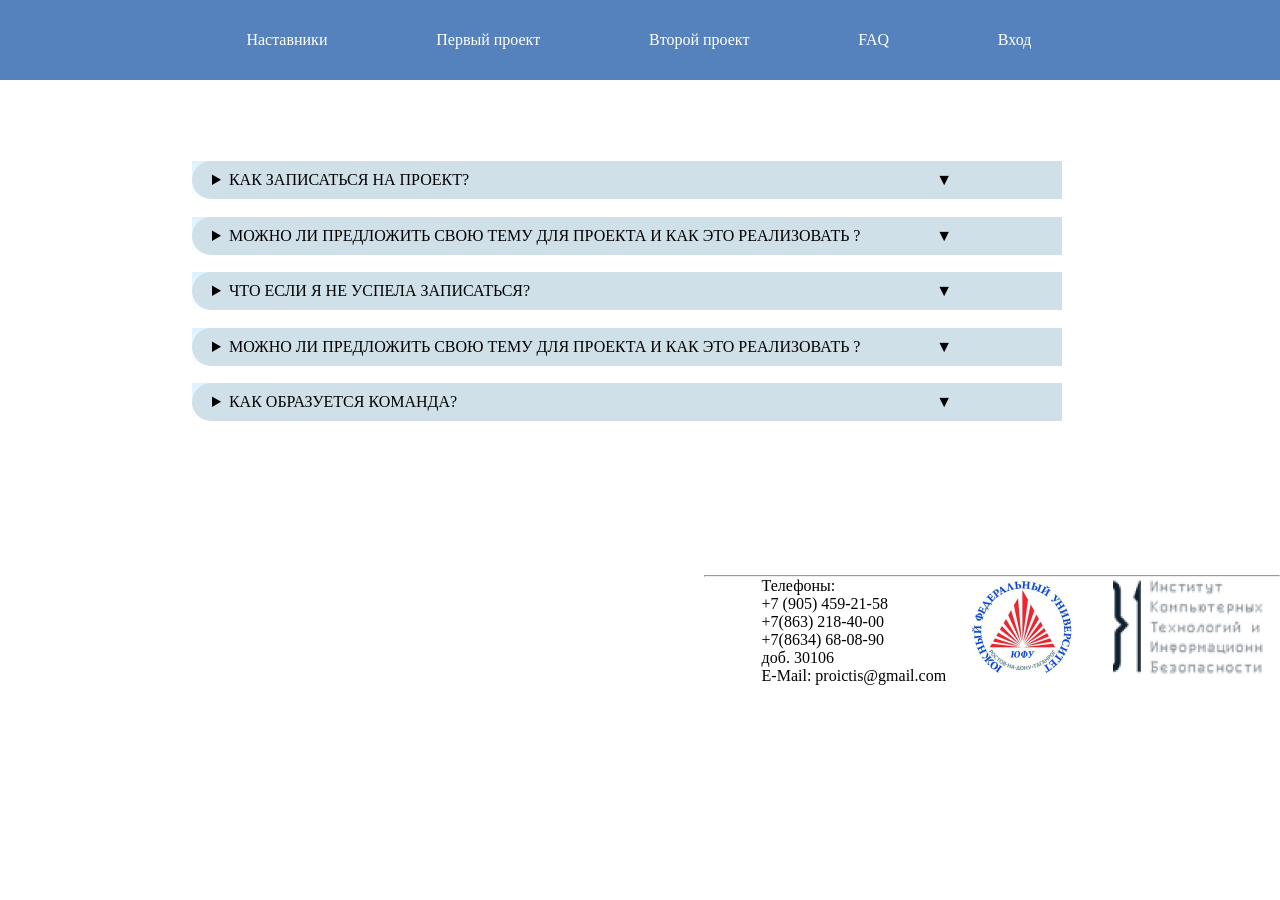
==== FAQ.html @ bfee2974 "25.02.21" ====
<!DOCTYPE html>
<html lang="ru">
<head>
    <link rel="stylesheet" href="css/style.css">
    <meta charset="UTF-8">
    <meta http-equiv="X-UA-Compatible" content="IE=edge">
    <meta name="viewport" content="width=device-width, initial-scale=1.0">
    <title>Document</title>
</head>
<body>
    <header>
        <ul class="menu">
            <li class="menu_li"><a href="nastavniki.html">Наставники</a></li>
            <li class="menu_li"><a href="#">Первый проект</a></li>
            <li class="menu_li"><a href="#">Второй проект</a></li>
            <li class="menu_li"><a href="FAQ.html">FAQ</a></li>
            <li class="menu_li"><a href="#">Вход</a></li>
        </ul>
    </header>
    <div class="wrapper">
        <div class="row">
            <div class="accordion">
                <details class="accordion__item">
                    <summary class="accordion__title">Как записаться на проект?</summary>
                    <p class="accordion__body">Lorem ipsum dolor sit amet, consectetur adipisicing elit. Modi laboriosam, id quia in nulla expedita. Natus officiis enim amet earum. Tenetur facilis at, recusandae nam et totam porro autem eos.</p>
                </details>
                <details class="accordion__item">
                    <summary class="accordion__title">Можно ли предложить свою тему для проекта и как это реализовать ?</summary>
                    <p class="accordion__body">Lorem ipsum dolor sit amet, consectetur adipisicing elit. Modi laboriosam, id quia in nulla expedita. Natus officiis enim amet earum. Tenetur facilis at, recusandae nam et totam porro autem eos.</p>
                </details>
                <details class="accordion__item">
                    <summary class="accordion__title">Что если я не успела записаться?</summary>
                    <p class="accordion__body">Lorem ipsum dolor sit amet, consectetur adipisicing elit. Modi laboriosam, id quia in nulla expedita. Natus officiis enim amet earum. Tenetur facilis at, recusandae nam et totam porro autem eos.</p>
                </details>
                <details class="accordion__item">
                    <summary class="accordion__title">Можно ли предложить свою тему для проекта и как это реализовать ?</summary>
                    <p class="accordion__body">Lorem ipsum dolor sit amet, consectetur adipisicing elit. Modi laboriosam, id quia in nulla expedita. Natus officiis enim amet earum. Tenetur facilis at, recusandae nam et totam porro autem eos.</p>
                </details>
                <details class="accordion__item">
                    <summary class="accordion__title">Как образуется команда?</summary>
                    <p class="accordion__body">Lorem ipsum dolor sit amet, consectetur adipisicing elit. Modi laboriosam, id quia in nulla expedita. Natus officiis enim amet earum. Tenetur facilis at, recusandae nam et totam porro autem eos.</p>
                </details>
            </div>
            
        </div>
    </div>
    <footer class="footer" style="margin-top: 12%;">
        <hr>
        <ul>
            <li>
                <p>Телефоны:<br/> +7 (905) 459-21-58<br/> +7(863) 218-40-00 <br/> +7(8634) 68-08-90 <br/>доб. 30106 <br/>E-Mail: proictis@gmail.com</p>
            </li>
            <li style="margin-left: 5%;">    
                <img src="img/SFEDU.jpg" width="100px" height="100px">
            </li>
            <li style="margin-left: 8%;">
                <img src="img/image 7.png" width="150px" height="100px">
            </li>
        </ul>
    </footer>
</body>
</html>
---- css/style.css ----
*{
    margin: 0;
    padding: 0;
}
header{
    height: 80px;
    width: 100%;
    background: #5582BD;
    
}
.menu{
    line-height: 80px;
    margin-left: 15%;
   list-style: none;
}
.menu a{
    text-decoration: none;
    color: white;
}
.menu_li{
    
    padding: 0 5%;
    float: left;
}
.Zapis{
    margin-top: 5%;
    margin-left: 10%;
    width: 80%;
    height: 300px;
    background-size: cover;
    background-image: url('../img/qtPz0qNj1YU\ 1.png');
    border-radius: 60px;
    
}
.zapis_na_pr{
    color: white;
    font-size: 40px;
    text-align: center;
    
}
.zapis_ul{
    list-style: none;
    margin-left: 10%;
}
.zapis_ul li{
    
    float: left;
    margin-top: 7%;
}
.zapis_first{
    font-size: 20px;
    text-align: center;
    line-height: 100px;
    width: 350px;
    height: 100px;
    background-color: white;
    border-radius: 40px;
    /*margin-top: 7%;
    margin-left: 6%;*/
}
.zapis_second{
    font-size: 20px;
    text-align: center;
    line-height: 100px;
    width: 350px;
    height: 100px;
    background-color: white;
    border-radius: 40px;
}
.poisk{
    margin-top: 10%;
}
.poisk input{
    background: #F3F3F3 0% 0% ;
    border-radius: 20px;
    opacity: 1;
    width: 50%;
    height: 55px;
    margin-left: 25%;
}
input[type=search]:focus {
    
    /*background-color: chartreuse;*/
}
.footer{
    margin-top: 15%;
    margin-left: 55%;
}
.footer ul{
    margin-left: 10%;
}
.footer ul li{
    float: left;
    list-style: none;
}
.menu_li_poisk{
    margin-right: 5%;
    float: left;
}
.menu_li_poisk input{
    height: 30px;
    border-radius: 15px;
}
.nas{
    margin-top: 5%;
}
.nas ul{
    margin-left: 6%;
}
.nas li{
    margin-left: 5%;
    box-shadow: 5px 5px 4px rgba(0, 0, 0, 0.25), inset 5px 5px 4px rgba(0, 0, 0, 0.25);
    width: 300px;
    list-style: none;
    float: left;
    
}
.nas li img{
    margin-top: 10%;
    margin-left: 75px;
}
.nas_name{
    margin-top: 5%;
    text-align: center;
    
}
.nas_opisanie{
    text-align: center;
    margin-top: 5%;
    margin-left: 5%;
}
.nas_kontact{
    margin-top: 5%;
    text-align: center;
}
.lich {
    width: 80%;
    margin-left: 10%;
    margin-top: 5%;
    border: 2px solid black;
    display: flex;
    flex-direction: row;
}

.lich__col {
    border: 2px solid black;
    width: calc(100% / 3);
}

.nas_foto{
    margin-top: 5%;
    display: block;
    /*margin-left: 32%;*/
    margin-left: auto;
    margin-right: auto;
    /*width: 50%;*/
    border-radius: 50%;
}
.nas_name{
    font-weight: bold;
    text-align: center;
}
.nas_opis{
    opacity: 0.8;
    text-align: center;
}
.lich_col_name{
    text-align: center;
}
.lich_col_projects{
    text-align: center;
}
.lich_col_container{
    margin-top: 31%;
    display: flex;
    flex-direction: row;
    
}
.team_div{
    position: absolute;
    background: url('../img/qtPz0qNj1YU3.png') 0 0/cover no-repeat fixed;
    
    
    
    
}
.team_container{
    position: relative;
    background: #FFFFFF;
    border: 5px solid #283186;
    border-radius: 50px;
    width: 70%;
    margin-left: 15%;
    margin-top: 5%;
}

.Opis_komand{
    margin-left: 5%;
}
.wrapper{
    border-radius: 20px;
    margin-top: 5%;
    margin-left: 15%;
}
summary::-webkit-details-marker{
    display: none;
}
.accordion{
    max-width: 80%;
    
    overflow: hidden;
}
.accordion__title{
    text-transform: uppercase;
    width: 100%;
    text-align: left;
    background: #D0E0E9;
    
    outline: none;
    cursor: pointer;
    padding: 10px 40px 10px 20px;
    transition: .3s all;
    position: relative;
    border-radius: 20px;
}
.accordion__title:hover{
    background-color: #98bbcf;
}
.accordion__title::after{
    display: block;
    content: '▼';
    position: absolute;
    left: 80%;
    top: 50%;
    transform: translateY(-50%);
    transition: 0.5s all;
}
.accordion__body{
    padding: 2%;
    border: 2px solid #364168;
    border-radius: 20px;
}
.accordion__item{
    margin: 2% 0px 0px 0px ;
    background: linear-gradient(180deg, #DCF2FF 0%, rgba(255, 255, 255, 0) 100%);
    
}
.accordion__item[open] .accordion__title::after{
    transform: translateY(-50%) rotate(180deg);
}


@media (max-width: 760px) {
  .lich {
      flex-direction: column;
  }

  .lich__col {
      width: 100%;
  }
}
/*slidera------------------------*/
.KVADRAT {
    margin-top: 27px;
    width: 65%;
    height: 100%;
    /*border: 5px solid;
    border-color: red;*/
    margin-left: 18%;
    
}
.first_item_s{
    width: 100%;
    height: 461px;;
}
.KVADRAT_third{
    margin-left: 18%;
    width: 60%;
    background: url('../img/people.jpg') 0 0 /100% no-repeat;
    
    height: 80%;
    
}
.KVADRAT_third_text{
    position: relative;
    bottom: 100px;
    /*width: 80%;
    color: black;
    background: #00000057 0% 0% no-repeat padding-box;
    margin-top: 37%;
    margin-left: 10%;
    text-align: center;*/
    background: #00000057 0% 0% no-repeat padding-box;
    width: 80%;
    margin-top: 48.7%;
    margin-left: 10%;
   
   
}
.KVADRAT_third_text_a{
    
    color: black;
    /*background: #00000057 0% 0% no-repeat padding-box;*/
    
    text-align: center;
}
.slider{
    position: relative;
    
    
}
.slider .slick-arrow{
    position: absolute;
    top: 50%;
    margin: -30px 0px 0px 0px;
    z-index: 10;
    font-size: 0;
    width: 30px;
    height: 60px;
    border: 0px solid black;
}
.slider .slick-arrow.slick-prev{
    left: 0;
    background: url('../img/sl-arrow_l.svg') 0 0 / 100% no-repeat;
    
    
}
.slider .slick-arrow.slick-next{
    right: 0;
    background: url('../img/sl-arrow_r.svg') 0 0 / 100% no-repeat;
}
.slider_item{
    
}
.slick-slider{}
/* Слайдер запущен */
.slick-slider.slick-initialized{}
/* Слайдер с точками */
.slick-slider.slick-dotted{}
/* Ограничивающая оболочка */
.slick-list {
    overflow: hidden;
    
}
/* Лента слайдов */
.slick-track{
    display: flex;
    align-items: flex-start;
}
/* Слайд */
.slick-slide{}
/* Слайд активный (показывается) */
.slick-slide.slick-active{}
/* Слайд основной */
.slick-slide.slick-current{}
/* Слайд по центру */
.slick-slide.slick-center{}
/* Клонированный слайд */
.slick-slide.slick-cloned{}
/* Стрелка */
.slick-arrow{}
/* Стрелка влево */
.slick-arrow.slick-prev{}
/* Стрелка вправо */
.slick-arrow.slick-next{}
/* Стрелка не активная */
.slick-arrow.slick-disabled{}
/* Точки (булиты) */
.slick-dots{}
.slick-dots li{}
/* Активная точка */
.slick-dots li.slick-active{}
/* Элемент точки */
.slick-dots li button{}
/*КОНЕЦ СЛАЙДЕРА*/
.TeXtnish p {
    margin-left: 43%;
    margin-top: 1%;
}
.TeXtnis p {
     margin-left: 72%;
    margin-top: 2%;
}
.TeXt p {
     margin-left: 10%;
}
.f {
    
    
    margin-left: 5%;
    
}
.l {
    width: 250px;
    height: 100px;
    list-style: none;
    float: left;
    box-shadow: 5px 5px 4px #364168, inset 5px 5px 4px #364168;
    border-radius: 30px;
    margin: 5% 2% 2% 7%;
    
}
.l p{
    text-align: center;
    margin-top: 40px;
}
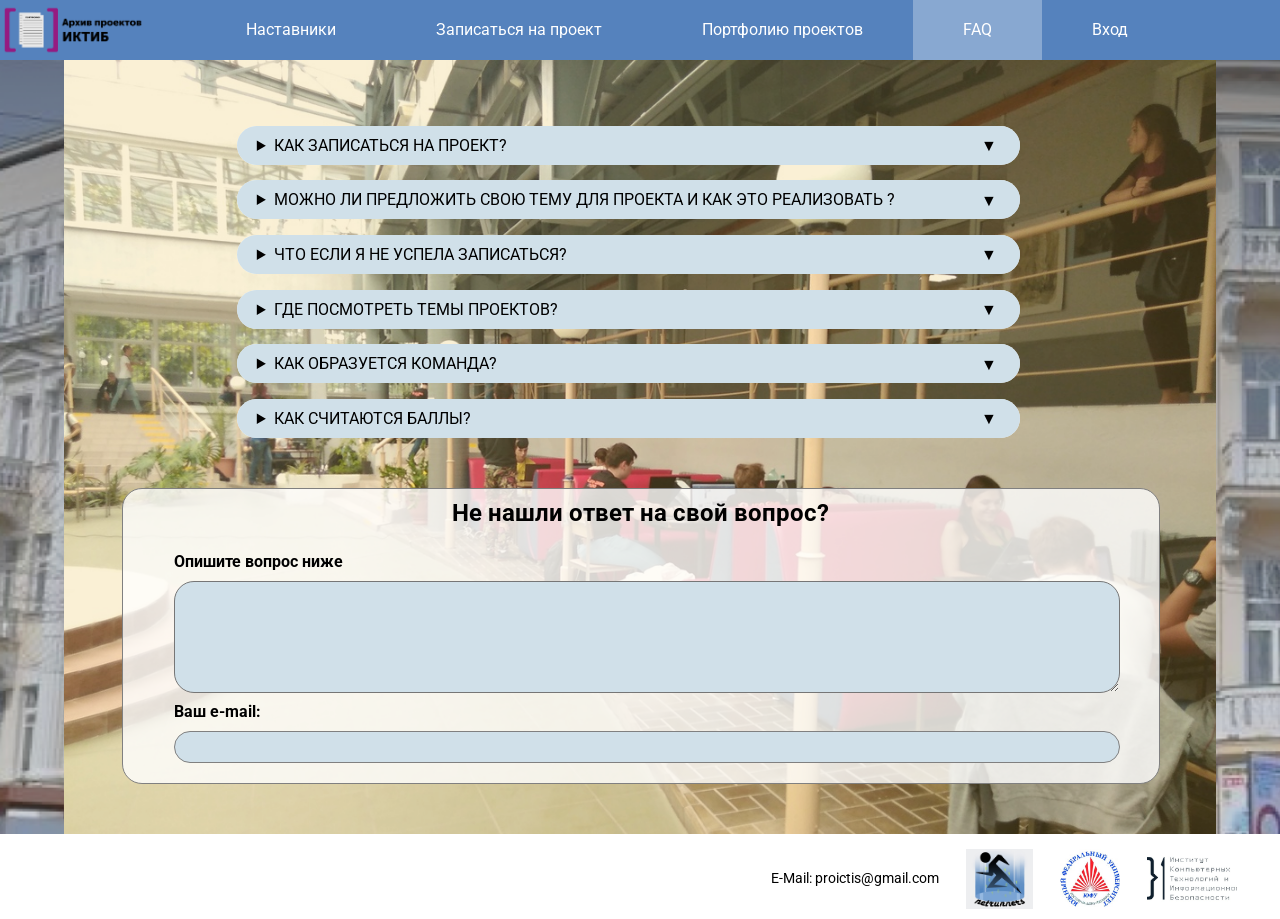
==== commit 0d71e780: "08.05.21" ====
--- a/FAQ.html
+++ b/FAQ.html
@@ -1,6 +1,8 @@
 <!DOCTYPE html>
 <html lang="ru">
 <head>
+    <link rel="preconnect" href="https://fonts.gstatic.com">
+    <link href="https://fonts.googleapis.com/css2?family=Roboto&display=swap" rel="stylesheet">
     <link rel="stylesheet" href="css/style.css">
     <meta charset="UTF-8">
     <meta http-equiv="X-UA-Compatible" content="IE=edge">
@@ -8,55 +10,111 @@
     <title>Document</title>
 </head>
 <body>
-    <header>
-        <ul class="menu">
-            <li class="menu_li"><a href="nastavniki.html">Наставники</a></li>
-            <li class="menu_li"><a href="#">Первый проект</a></li>
-            <li class="menu_li"><a href="#">Второй проект</a></li>
-            <li class="menu_li"><a href="FAQ.html">FAQ</a></li>
-            <li class="menu_li"><a href="#">Вход</a></li>
-        </ul>
-    </header>
-    <div class="wrapper">
-        <div class="row">
-            <div class="accordion">
-                <details class="accordion__item">
-                    <summary class="accordion__title">Как записаться на проект?</summary>
-                    <p class="accordion__body">Lorem ipsum dolor sit amet, consectetur adipisicing elit. Modi laboriosam, id quia in nulla expedita. Natus officiis enim amet earum. Tenetur facilis at, recusandae nam et totam porro autem eos.</p>
-                </details>
-                <details class="accordion__item">
-                    <summary class="accordion__title">Можно ли предложить свою тему для проекта и как это реализовать ?</summary>
-                    <p class="accordion__body">Lorem ipsum dolor sit amet, consectetur adipisicing elit. Modi laboriosam, id quia in nulla expedita. Natus officiis enim amet earum. Tenetur facilis at, recusandae nam et totam porro autem eos.</p>
-                </details>
-                <details class="accordion__item">
-                    <summary class="accordion__title">Что если я не успела записаться?</summary>
-                    <p class="accordion__body">Lorem ipsum dolor sit amet, consectetur adipisicing elit. Modi laboriosam, id quia in nulla expedita. Natus officiis enim amet earum. Tenetur facilis at, recusandae nam et totam porro autem eos.</p>
-                </details>
-                <details class="accordion__item">
-                    <summary class="accordion__title">Можно ли предложить свою тему для проекта и как это реализовать ?</summary>
-                    <p class="accordion__body">Lorem ipsum dolor sit amet, consectetur adipisicing elit. Modi laboriosam, id quia in nulla expedita. Natus officiis enim amet earum. Tenetur facilis at, recusandae nam et totam porro autem eos.</p>
-                </details>
-                <details class="accordion__item">
-                    <summary class="accordion__title">Как образуется команда?</summary>
-                    <p class="accordion__body">Lorem ipsum dolor sit amet, consectetur adipisicing elit. Modi laboriosam, id quia in nulla expedita. Natus officiis enim amet earum. Tenetur facilis at, recusandae nam et totam porro autem eos.</p>
-                </details>
+    <div class="page">
+        <header>
+            <ul class="menu">
+                <li class="menu_li menu_li_img"><a href="index.html"><img src="img/LOGONAH 1.png" class="li_img"></a></li>
+                <li class="menu_li"><a href="nastavniki.html">Наставники</a></li>
+                <li class="menu_li"><a href="table.html">Записаться на проект</a></li>
+                <li class="menu_li"><a href="first1.html">Портфолию  проектов </a></li>
+                <li class="menu_li"style="background: rgba(255, 255, 255, 0.3);"><a href="FAQ.html">FAQ</a></li>
+                <li class="menu_li"><a href="lichka.html">Вход</a></li>
+            </ul>
+            <div class="hamburger-menu">
+                <a href="index.html" class="logo"> <img src="img/LOGONAH%201.png"></a>
+                <input id="menu__toggle" type="checkbox" />
+                <label class="menu__btn" for="menu__toggle">
+                    <span></span>
+                </label>
+
+                <ul class="menu__box">
+                    <li><a class="menu__item" href="first1.html">Портфолию проектов</a></li>
+                    <li><a class="menu__item" href="table.html">Запись на проекты</a></li>
+                    <li><a class="menu__item" href="nastavniki.html">Наставники</a></li>
+                    <li><a class="menu__item" href="FAQ.html">FAQ</a></li>
+                    <li><a class="menu__item" href="lichka.html">Вход</a></li>
+                </ul>
             </div>
-            
+        </header>
+    <div class="faq_fon">
+        <div class="faq_fon_con">
+            <div class="wrapper">
+                <div class="row">
+                    <div class="accordion">
+                        <details class="accordion__item">
+                            <summary class="accordion__title">Как записаться на проект?</summary>
+                            <p class="accordion__body">Очень легко! Есть два способа записи на проект.<br/><br/>
+                                1)Ты можешь это сделать на нашем сайте. Просто зайти в раздел «Портфолио проектов» и нажми на кнопку «Записаться на проект». Пройди авторизацию через свой логин и пароль. Готово! Выбирай проект по душе и записывайся!<br/><br/>
+                                2)Если вы собрали команду, выбрали тему и хотите, чтобы никто не занял ваши места приходите в И-223. Всей командой или сам. Если сам, то не забудь спросить у всех членов команды ФИО и группу. С записью вам поможет Пленкин А.П., он сделает это прямо перед вашими глазами. Записаться в корпусе И можно быстрее, чем откроется запись. Кстати, если ты выбрал проект, но команды у тебя нет, ты все равно можешь записаться этим способом, если конечно тебя не пугают новые знакомства.
+                                </p>
+                        </details>
+                        <details class="accordion__item">
+                            <summary class="accordion__title">Можно ли предложить свою тему для проекта и как это реализовать ?</summary>
+                            <p class="accordion__body">Конечно, да. Но есть одно условие ты должен собрать свою команду (6-8 человек) и точно понимать, что вы собираетесь реализовать. Если выше написанное сделано, то подходи в И-223. Всей командой или сам. Если сам, то не забудь спросить у всех членов команды ФИО и группу. С записью вам поможет Пленкин А.П., он сделает это прямо перед вашими глазами. Записаться в корпусе И можно быстрее, чем откроется запись.</p>
+                        </details>
+                        <details class="accordion__item">
+                            <summary class="accordion__title">Что если я не успела записаться?</summary>
+                            <p class="accordion__body">Это очень грустно. Тебя закинут в рандомную команду. К сожалению, это единственный вариант.</p>
+                        </details>
+                        <details class="accordion__item">
+                            <summary class="accordion__title">Где посмотреть темы проектов?</summary>
+                            <p class="accordion__body">Можешь сделать это у нас на сайте или же в курсах ЛМС, куда тебя автоматически добавят.</p>
+                        </details>
+                        <details class="accordion__item">
+                            <summary class="accordion__title">Как образуется команда?</summary>
+                            <p class="accordion__body">Есть два способа создания команд:<br/><br/>
+                                1)Вы находите друг друга сами. Вы учитесь вместе в группе, в потоке и тд. Понимаете, что вам комфортно работать друг с другом и вы хотите поработать в проекте. Собираете команду из 6-8 человек и записываетесь на проект. Только не затягивайте с этим.<br/>
+                                2)Так же если тебе интересна тема проекта, то не обязательно искать команду, просто запишись. И скорей всего такие же ребята, как и ты, которым понравилась эта тема, запишутся сюда же.
+                                </p>
+                        </details>
+                        <details class="accordion__item">
+                            <summary class="accordion__title">Как считаются баллы?</summary>
+                            <p class="accordion__body">10 баллов – 1 промежуточный отчет<br/>
+                                10 баллов – 2 промежуточный отчет<br/>
+                                10 баллов – 3 промежуточный отчет<br/>
+                                10 баллов – индивидуальная оценка членов команды<br/>
+                                10 баллов - пояснительная записка<br/>
+                                10 баллов – оценка маркетинга и командной работы<br/>
+                                40 баллов - защита проекта<br/>
+                                +бонусные баллы
+                                </p>
+                        </details>
+                    </div>
+                    
+                </div>
+            </div>
+            <div class="faq_question">
+                <h2>Не нашли ответ на свой вопрос?</h2>
+                <p><strong>Опишите вопрос ниже</strong></p>
+                <form>
+                    <textarea name="comment" cols="40" rows="3" class="faq_form_input"></textarea>
+                </form>
+                <p><strong>Ваш e-mail:</strong></p>
+                <form class="faq_form">
+                    <input type="email" class="faq_input">
+                </form>
+            </div>
         </div>
+      
     </div>
-    <footer class="footer" style="margin-top: 12%;">
-        <hr>
-        <ul>
-            <li>
-                <p>Телефоны:<br/> +7 (905) 459-21-58<br/> +7(863) 218-40-00 <br/> +7(8634) 68-08-90 <br/>доб. 30106 <br/>E-Mail: proictis@gmail.com</p>
-            </li>
-            <li style="margin-left: 5%;">    
-                <img src="img/SFEDU.jpg" width="100px" height="100px">
-            </li>
-            <li style="margin-left: 8%;">
-                <img src="img/image 7.png" width="150px" height="100px">
-            </li>
-        </ul>
-    </footer>
+
+    <footer class="footer nas_footer">
+            <ul>
+                <li>
+                    <!--<p class="footer_contacts">Телефоны:<br /> +7 (905) 459-21-58<br /> +7(863) 218-40-00 <br /> +7(8634) 68-08-90 <br />доб. 30106 <br />E-Mail: proictis@gmail.com</p>-->
+                    <p class="footer_contacts">E-Mail: proictis@gmail.com</p>
+                </li>
+                <li>
+                    <a href="team.html"><img src="img/5mgnZA3Dn60.jpg" class="footer_img"></a>
+                </li>
+                <li>
+                    <a href="https://sfedu.ru/"><img src="img/SFEDU.jpg" class="footer_img"></a>
+                </li>
+                <li>
+                    <a href="http://ictis.sfedu.ru/"><img src="img/ictisLogo.jpg" class="footer_img"></a>
+                </li>
+            </ul>
+        </footer>
+    </div>
 </body>
 </html>
--- a/css/style.css
+++ b/css/style.css
@@ -1,190 +1,401 @@
-*{
+* {
     margin: 0;
     padding: 0;
 }
-header{
-    height: 80px;
+
+body {
+    font-family: 'Roboto', sans-serif;
+}
+
+header {
+    height: 60px;
     width: 100%;
     background: #5582BD;
-    
-}
-.menu{
-    line-height: 80px;
-    margin-left: 15%;
-   list-style: none;
-}
-.menu a{
+
+}
+
+.menu {
+    line-height: 60px;
+
+    list-style: none;
+}
+
+.li_img {
+    height: 50px;
+}
+
+.menu_li_img {
+
+    margin-left: -50px;
+    margin-top: 5px;
+}
+
+.menu a {
     text-decoration: none;
     color: white;
 }
-.menu_li{
-    
-    padding: 0 5%;
+
+.menu_li {
+
+    padding: 0 50px;
     float: left;
 }
-.Zapis{
-    margin-top: 5%;
-    margin-left: 10%;
-    width: 80%;
+
+
+.index_fon{
+    padding: 0;
+    margin: 0;
+    background: url('../img/J_qPVKBksVM.jpg');
+    background-size: cover;
+}
+.index_fon_back{
+    padding-top: 50px;
+    position: relative;
+}
+.index_fon_back > * {
+    position: relative;
+    z-index: 2;
+}
+.index_fon_back::before {
+    content: "";
+    position: absolute;
+    top: 0;
+    left: 0;
+    right: 0;
+    bottom: 0;
+    background: rgba(121, 121, 121, 0.7);
+}
+.index_fon_back h1{
+    text-transform: uppercase;
+    font-family: 'Orelega One', cursive;
+    font-size: 65px;
+    margin-left: 7%;
+}
+.slider_{
+    padding-top: 50px;
+    width: 90%;
+    margin-left: 5%;
+    display: flex;
+    flex-direction: row;
+    padding-bottom: 50px;
+}
+.slider_first{
     height: 300px;
-    background-size: cover;
-    background-image: url('../img/qtPz0qNj1YU\ 1.png');
-    border-radius: 60px;
-    
-}
-.zapis_na_pr{
+    width: 60%;
+}
+.text_second{
+    margin-left: 5%;
+    width: 30%;
+    text-align: center;
+    font-weight: bold;
+    font-size: 20px;
+}
+/* CЛАЙДЕР НА ГЛАВНОЙ */
+.slider{
+    max-width: 90%;
+    /* Положение элемента устанавливается относительно его исходной позиции: */
+    position: relative;
+    /* Центрируем по горизонтали: */
+    margin: auto;
+    height: 300px;
+}
+
+/* Картинка масштабируется по отношению к родительскому элементу: */
+.slider .item img {
+    /* Элемент меняет размер так, чтобы заполнить блок и сохранить пропорции: */
+    object-fit: cover;
+    width: 100%;
+    height: 300px;
+}
+
+/* Кнопки назад и вперёд: */
+.slider .previous_slider, .slider .next_slider {
+    /* Добавляет курсору иконку, когда тот оказывается над кнопкой: */
+    cursor: pointer;
+    /* Положение элемента задаётся относительно границ браузера: */
+    position: absolute;
+    top: 50%;
+    width: auto;
+    margin-top: -22px;
+    padding: 16px;
+    /* Оформление самих кнопок: */
     color: white;
-    font-size: 40px;
-    text-align: center;
-    
-}
-.zapis_ul{
-    list-style: none;
-    margin-left: 10%;
-}
-.zapis_ul li{
-    
-    float: left;
-    margin-top: 7%;
-}
-.zapis_first{
-    font-size: 20px;
-    text-align: center;
-    line-height: 100px;
-    width: 350px;
-    height: 100px;
-    background-color: white;
-    border-radius: 40px;
-    /*margin-top: 7%;
-    margin-left: 6%;*/
-}
-.zapis_second{
-    font-size: 20px;
-    text-align: center;
-    line-height: 100px;
-    width: 350px;
-    height: 100px;
-    background-color: white;
-    border-radius: 40px;
-}
-.poisk{
-    margin-top: 10%;
-}
-.poisk input{
-    background: #F3F3F3 0% 0% ;
-    border-radius: 20px;
-    opacity: 1;
-    width: 50%;
-    height: 55px;
-    margin-left: 25%;
-}
-input[type=search]:focus {
-    
-    /*background-color: chartreuse;*/
-}
-.footer{
-    margin-top: 15%;
+    font-weight: bold;
+    font-size: 16px;
+    /* Плавное появление фона при наведении курсора: */
+    transition: 0.6s ease;
+    /* Скругление границ: */
+    border-radius: 0 3px 3px 0;
+}
+.slider .next_slider {
+    right: 0;
+    border-radius: 3px 0 0 3px;
+}
+
+/* При наведении курсора на кнопки добавляем фон кнопок: */
+.slider .previous_slider:hover,
+.slider .next_slider:hover {
+    background-color: rgba(0, 0, 0, 0.2);
+}
+
+/* Анимация слайдов: */
+.slider .item {
+    animation-name: fade;
+    animation-duration: 1.5s;
+}
+@keyframes fade {
+    /* Устанавливаем и изменяем степень прозрачности: */
+    from {
+        opacity: 0.4
+    }
+    to {
+        opacity: 1
+    }
+}
+/* КОНЕЦ СЛАЙДЕРА */
+.footer {
+    /*margin-top: 15%;*/
     margin-left: 55%;
-}
-.footer ul{
-    margin-left: 10%;
-}
-.footer ul li{
+    padding-top: 15px;
+    padding-bottom: 10px;
+    margin-top: auto;
+}
+
+.hamburger-menu {
+    display: none;
+}
+
+.footer_div {}
+
+.footer ul {
+    margin-left: 7%;
+}
+
+.footer ul li {
+    margin-left: 5%;
     float: left;
     list-style: none;
 }
-.menu_li_poisk{
+
+.footer_img_last {}
+
+.Mob_TAb {
+    display: none;
+}
+
+.page {
+    overflow: hidden;
+    display: flex;
+    flex-direction: column;
+    min-height: 100vh;
+
+}
+
+.menu_li_poisk {
     margin-right: 5%;
     float: left;
 }
-.menu_li_poisk input{
+
+.menu_li_poisk input {
     height: 30px;
     border-radius: 15px;
 }
-.nas{
-    margin-top: 5%;
-}
-.nas ul{
-    margin-left: 6%;
-}
-.nas li{
+
+.nas {
+    background: url('../img/qtPz0qNj1YU21.png');
+    background-size: cover;
+}
+
+.NAS_P {
+    padding-bottom: 30px;
+}
+
+.NAS_P form {
+    position: relative;
+    width: 80%;
+    margin-left: 10%;
+    border-radius: 20px;
+}
+
+.NAS_P input, button {
+    border: none;
+    outline: none;
+    border-radius: 3px;
+}
+
+.NAS_P input {
+    width: 100%;
+    height: 42px;
+    opacity: 0.8;
+    padding-left: 15px;
+}
+
+.NAS_P button {
+    height: 26px;
+    width: 26px;
+    position: absolute;
+    top: 8px;
+    right: 8px;
+    background: none;
+    opacity: 0.8;
+    cursor: pointer;
+}
+
+.NAS_P button:before {
+    content: "\f002";
+    font-family: FontAwesome;
+    color: gray;
+    
+    font-size: 20px;
+    font-weight: bold;
+
+}
+
+.NAS_P_in {
+    width: 80%;
+    margin-left: 10%;
+    height: 50px;
+    border-radius: 20px;
+}
+
+.nas_back {
+    position: relative;
+    width: 90%;
     margin-left: 5%;
+    background: url('../img/54vqUAPPfi4.jpg');
+    background-size: cover;
+    /*height: 567px;*/
+}
+
+.nas_back > * {
+    position: relative;
+    z-index: 2;
+}
+
+.nas_back::before {
+    content: "";
+    position: absolute;
+    top: 0;
+    left: 0;
+    right: 0;
+    bottom: 0;
+    background: rgba(230, 178, 47, 0.2);
+    /*background: rgba(0,0,0,.8);*/
+    z-index: 1;
+}
+
+.blabla {
+    padding-top: 60px;
+    padding-bottom: 60px;
+
+}
+
+.nas_li_ul {
+    list-style: none;
+    background-color: #fff;
+    opacity: 0.9;
+}
+
+.nas_ul {
+    padding-top: 30px;
+    display: flex;
+    flex-direction: row;
+    justify-content: space-around;
+}
+
+.nas_li {
+    
     box-shadow: 5px 5px 4px rgba(0, 0, 0, 0.25), inset 5px 5px 4px rgba(0, 0, 0, 0.25);
     width: 300px;
     list-style: none;
     float: left;
-    
-}
-.nas li img{
+
+
+}
+
+.nas_li img {
+    width: 160px;
+    height: 160px;
     margin-top: 10%;
-    margin-left: 75px;
-}
-.nas_name{
+    margin-left: 70px;
+    border-radius: 50%;
+}
+
+.nas_name {
     margin-top: 5%;
     text-align: center;
-    
-}
-.nas_opisanie{
+
+}
+
+.nas_opisanie {
     text-align: center;
     margin-top: 5%;
     margin-left: 5%;
 }
-.nas_kontact{
+
+.nas_kontact {
     margin-top: 5%;
     text-align: center;
 }
-.lich {
-    width: 80%;
-    margin-left: 10%;
-    margin-top: 5%;
-    border: 2px solid black;
+
+
+.nas_footer {}
+
+.footer_contacts {
+    padding-top: 21.5px;
+    font-size: 14px;
+}
+
+.footer_img {
+    /*width: 80px;
+    height: 80px;*/
     display: flex;
-    flex-direction: row;
-}
-
-.lich__col {
-    border: 2px solid black;
-    width: calc(100% / 3);
-}
-
-.nas_foto{
-    margin-top: 5%;
-    display: block;
-    /*margin-left: 32%;*/
-    margin-left: auto;
-    margin-right: auto;
-    /*width: 50%;*/
-    border-radius: 50%;
-}
-.nas_name{
-    font-weight: bold;
-    text-align: center;
-}
-.nas_opis{
-    opacity: 0.8;
-    text-align: center;
-}
-.lich_col_name{
-    text-align: center;
-}
-.lich_col_projects{
-    text-align: center;
-}
-.lich_col_container{
-    margin-top: 31%;
-    display: flex;
-    flex-direction: row;
+    height: 60px;
     
 }
-.team_div{
+.footer_img img {
+    width: 60px;
+    height: auto;
+}
+
+
+
+.team_div {
+
+    background: url('../img/qtPz0qNj1YU21.png');
+    background-size: cover;
+
+
+
+}
+
+.team_div_back {
+    padding-top: 1%;
+    padding-bottom: 5%;
+    position: relative;
+    width: 90%;
+    margin-left: 5%;
+    background: url('../img/54vqUAPPfi4.jpg');
+    background-size: cover;
+}
+
+.team_div_back > * {
+    position: relative;
+    z-index: 2;
+}
+
+.team_div_back::before {
+    content: "";
     position: absolute;
-    background: url('../img/qtPz0qNj1YU3.png') 0 0/cover no-repeat fixed;
-    
-    
-    
-    
-}
-.team_container{
+    top: 0;
+    left: 0;
+    right: 0;
+    bottom: 0;
+    z-index: 1;
+    background: rgba(230, 178, 47, 0.2);
+}
+
+.team_container {
     position: relative;
     background: #FFFFFF;
     border: 5px solid #283186;
@@ -192,30 +403,67 @@
     width: 70%;
     margin-left: 15%;
     margin-top: 5%;
-}
-
-.Opis_komand{
+
+}
+
+.team_opis_tex {
+    background: #FCF5B3;
+    width: 80%;
+    height: 80px;
+    border-radius: 20px;
+    margin-bottom: 20px;
+}
+
+.team_opis_tex p {
+    margin-left: 1%;
+    padding-top: 15px;
+}
+
+.team_con {}
+
+.team_footer {
+    padding-top: 20px;
+}
+
+.img_team_div {
+    border-radius: 50%;
+}
+
+.img_team {
+    border-radius: 50px;
+    display: block;
+    margin-left: auto;
+    margin-right: auto;
+    margin-top: 2%;
+}
+
+.Opis_komand {
     margin-left: 5%;
 }
-.wrapper{
+
+.wrapper {
     border-radius: 20px;
-    margin-top: 5%;
+    padding-top: 50px;
+    padding-bottom: 50px;
     margin-left: 15%;
 }
-summary::-webkit-details-marker{
-    display: none;
-}
-.accordion{
+
+.accordion__title::marker {
+    display: none !important;
+}
+
+.accordion {
     max-width: 80%;
-    
+
     overflow: hidden;
 }
-.accordion__title{
+
+.accordion__title {
     text-transform: uppercase;
-    width: 100%;
+
     text-align: left;
     background: #D0E0E9;
-    
+
     outline: none;
     cursor: pointer;
     padding: 10px 40px 10px 20px;
@@ -223,184 +471,6097 @@
     position: relative;
     border-radius: 20px;
 }
-.accordion__title:hover{
+
+.accordion__title:hover {
     background-color: #98bbcf;
 }
-.accordion__title::after{
+
+.accordion__title::after {
     display: block;
     content: '▼';
     position: absolute;
-    left: 80%;
+    left: 95%;
     top: 50%;
     transform: translateY(-50%);
     transition: 0.5s all;
-}
-.accordion__body{
+    border-radius: 20px;
+}
+
+.accordion__body {
     padding: 2%;
     border: 2px solid #364168;
     border-radius: 20px;
 }
-.accordion__item{
-    margin: 2% 0px 0px 0px ;
-    background: linear-gradient(180deg, #DCF2FF 0%, rgba(255, 255, 255, 0) 100%);
+
+.accordion__item {
+    background: rgba(255, 255, 255, 0.8);
+    border-radius: 20px;
+    margin: 2% 0px 0px 0px;
+    /*background: linear-gradient(180deg, #DCF2FF 0%, rgba(255, 255, 255, 0) 100%);*/
+
+}
+
+.faq_question {
+    border-radius: 20px;
+    border: 1px solid gray;
+    width: 90%;
+    margin-left: 5%;
+    background: rgba(255, 255, 255, 0.8);
+}
+
+.faq_question h2 {
+    padding-top: 10px;
+    padding-bottom: 20px;
+    text-align: center;
+}
+
+.faq_question p {
+    padding-top: 5px;
+    margin-left: 5%;
+    padding-bottom: 10px;
+}
+
+.faq_form_input {
+    font-size: 16px;
+    padding-left: 10px;
+    padding-top: 10px;
+    width: 90%;
+    height: 100px;
+    margin-left: 5%;
+    border-radius: 20px;
+    background: #D0E0E9;
+}
+
+.faq_form {
+    padding-bottom: 20px;
+}
+
+.faq_input {
+    padding-left: 10px;
+    background: #D0E0E9;
+    margin-left: 5%;
+    width: 90%;
+    border-radius: 20px;
+    border: 1px solid gray;
+    height: 30px;
+}
+
+.accordion__item[open] .accordion__title::after {
+    transform: translateY(-50%) rotate(180deg);
+}
+
+.faq_fon {
+    background: url('../img/qtPz0qNj1YU21.png');
+    background-size: cover;
+}
+
+.faq_fon_con {
+    position: relative;
+    width: 90%;
+    margin-left: 5%;
+    background: url('../img/54vqUAPPfi4.jpg');
+    background-size: cover;
+    padding-bottom: 50px;
+}
+
+.faq_fon_con > * {
+    position: relative;
+    z-index: 2;
+}
+
+.faq_fon_con::before {
+    content: "";
+    position: absolute;
+    top: 0;
+    left: 0;
+    right: 0;
+    bottom: 0;
+    background: rgba(230, 178, 47, 0.2);
+    z-index: 1;
+}
+
+.TeXtnis p {
+    margin-left: 72%;
+    margin-top: 2%;
+}
+
+.TeXt p {
+    margin-left: 10%;
+}
+
+.table_fon {
+    background: url('../img/qtPz0qNj1YU21.png');
+    background-size: cover;
+}
+
+.table_fon_fon {
+    width: 90%;
+    margin-left: 5%;
+    position: relative;
+    background: url('../img/54vqUAPPfi4.jpg');
+    background-size: cover;
+    padding-bottom: 5%;
+}
+
+.table_fon_fon > * {
+    position: relative;
+    z-index: 2;
+}
+
+.table_fon_fon::before {
+    content: "";
+    position: absolute;
+    top: 0;
+    left: 0;
+    right: 0;
+    bottom: 0;
+    background: rgba(230, 178, 47, 0.2);
+}
+
+.info_table {
+    padding-top: 100px;
+    padding-bottom: 20px;
+}
+
+.div_table {
+    background: #fff;
+    width: 80%;
+    border-radius: 10px;
+    margin-left: 10%;
+    border: 2px solid #364168;
+    box-shadow: 4px 4px 3px #364168;
+
+}
+
+.first_paragraph {
+    padding-top: 10px;
+    padding-bottom: 10px;
+    width: 70%;
+    text-align: center;
+    border-right: 1px solid black;
+    border-bottom: 1px solid black;
+}
+
+.second_paragraph {
+    padding-top: 10px;
+    padding-bottom: 10px;
+    width: 20%;
+    text-align: center;
+    border-bottom: 1px solid black;
+    border-right: 1px solid black;
+}
+
+.third_paragraph {
+    padding-top: 10px;
+    padding-bottom: 10px;
+    width: 10%;
+    text-align: center;
+    border-bottom: 1px solid black;
+}
+
+.table__ {
+    width: 100%;
+}
+
+.lichka_con_fon {
+    position: relative;
+    width: 90%;
+    margin-left: 5%;
+    background: url('../img/54vqUAPPfi4.jpg');
+    background-size: cover;
+}
+
+.lichka_con_fon > * {
+    position: relative;
+    z-index: 2;
+}
+
+.lichka_con_fon::before {
+    content: "";
+    position: absolute;
+    top: 0;
+    left: 0;
+    right: 0;
+    bottom: 0;
+    background: rgba(230, 178, 47, 0.2);
+    z-index: 1;
+}
+
+.lichka_con {
+    background: url('../img/qtPz0qNj1YU21.png');
+    background-size: cover;
+}
+
+.profil {
+    display: flex;
+    flex-direction: row;
+    width: 90%;
+    margin-left: 5%;
+    background: rgba(255, 255, 255, 0.8);
+    box-sizing: border-box;
+    box-shadow: 0px 4px 4px rgba(0, 0, 0, 0.25);
+    border-radius: 20px;
+    border: 1px solid black;
+}
+
+.profil_con {
+    padding-top: 50px;
+    padding-bottom: 50px;
+
+}
+
+.profil_first_col {
+    width: 40%;
+    display: flex;
+    flex-direction: column;
+}
+
+.profil_second_col {
+    width: 60%;
+    display: flex;
+    flex-direction: column;
+}
+
+.profil_img {
+    padding-top: 40px;
+
+    padding-bottom: 50px;
+    width: 100%;
+    border-bottom: 1px solid black;
+    border-right: 1px solid black;
+}
+
+.profil_img img {
+    margin-left: 108.5px;
+
+    border-radius: 50%;
+}
+
+.profli_person {
+    width: 100%;
+    text-align: center;
+    border-right: 1px solid black;
+
+}
+
+.profli_person h3 {
+    padding-top: 20px;
+}
+
+.profli_person p {
+    padding-top: 10px;
+}
+
+.profil_my_projects {
+    border-bottom: 1px solid black;
+}
+
+.profil_my_projects h1 {
+    padding-top: 10px;
+    padding-bottom: 10px;
+    margin-left: 4%;
+}
+
+.profil_proj {
+    border-bottom: 1px solid black;
+}
+
+.profil_proj p {
+    padding-top: 7.2px;
+    padding-bottom: 3px;
+    margin-left: 4%;
+}
+
+.portfolio_con {
+    background: url('../img/qtPz0qNj1YU21.png');
+    background-size: cover;
+}
+
+.portfolio_con_back {
+    position: relative;
+    width: 90%;
+    margin-left: 5%;
+    background: url('../img/54vqUAPPfi4.jpg');
+    background-size: cover;
+}
+
+.portfolio_con_back > * {
+    position: relative;
+    z-index: 2;
+}
+
+.portfolio_con_back::before {
+    content: "";
+    position: absolute;
+    top: 0;
+    left: 0;
+    right: 0;
+    bottom: 0;
+    background: rgba(240, 206, 120, 0.9);
+    z-index: 1;
+}
+
+.portfolio_form {
+    padding-top: 50px;
+    padding-bottom: 10px;
+}
+
+.portfolio_select {
+    margin-left: 10%;
+    margin-bottom: 20px;
+}
+
+.portfolio_spisok {}
+
+.portfolio_first_row {
+    display: flex;
+    flex-direction: row;
+}
+
+.portfolio_spisok_con {
+    position: relative;
+    margin-left: 60px;
+    border-radius: 30px;
+    width: 300px;
+    height: 200px;
+    background: url('../img/qtPz0qNj1YU2.png');
+    color: white;
+    text-align: center;
+}
+.portfolio_spisok_con::before{
+    content: "";
+    position: absolute;
+    top: 0;
+    left: 0;
+    right: 0;
+    bottom: 0;
+    background: rgba(255, 255, 255, 0.5);
+    border-radius: 30px;
+    z-index: 1;
+}
+.portfolio_spisok_con > * {
+    position: relative;
+    z-index: 2;
+}
+.portfolio_spisok_con p {
+    color: black;
+    position: absolute;
+    top: 50%;
+    transform: translate(0, -50%);
+}
+
+.second_row_por {
+    margin-top: 50px;
+}
+
+.third_con_por {
+    margin-bottom: 50px;
+}
+
+.nas_table {
+    background: url('../img/qtPz0qNj1YU21.png');
+    background-size: cover;
+}
+
+.nas_table_fon {
+    position: relative;
+    width: 90%;
+    margin-left: 5%;
+    background: url('../img/54vqUAPPfi4.jpg');
+    background-size: cover;
+    padding-bottom: 50px;
+}
+
+.nas_table_fon > * {
+    position: relative;
+    z-index: 2;
+}
+
+.nas_table_fon::before {
+    content: "";
+    position: absolute;
+    top: 0;
+    left: 0;
+    right: 0;
+    bottom: 0;
+    background: rgba(230, 178, 47, 0.2);
+    z-index: 1;
+}
+
+.nas_lich_table {
+    padding-top: 50px;
+    width: 80%;
+    margin-left: 10%;
+    display: flex;
+    flex-direction: row;
+
+}
+
+.nas_lich_first_col {
+    width: 50%;
+    background-color: #fff;
+    text-align: center;
+}
+
+.nas_lich_photo {
+    border-top: 1px solid gray;
+    border-left: 1px solid gray;
+    border-right: 1px solid gray;
+    padding-top: 20px;
+    padding-bottom: 20px;
+}
+
+.nas_lich_photo_img {
+    border-radius: 50%;
+
+}
+
+.nas_lich_hello {
+    border-left: 1px solid gray;
+    border-right: 1px solid gray;
+    padding-bottom: 20px;
+    font-weight: bold;
+}
+
+.nas_lich_opis {
+    border-left: 1px solid gray;
+    border-right: 1px solid gray;
+    border-bottom: 1px solid gray;
+    opacity: 0.8;
+    padding-bottom: 30px;
+}
+
+.nas_lich_con_h_c {
+    display: flex;
+    flex-direction: row;
+}
+
+.nas_lich_h {
+    border-bottom: 1px solid gray;
+    border-left: 1px solid gray;
+    border-right: 1px solid gray;
+    width: 50%;
+}
+
+.nas_lich_h img {
+    width: 50px;
+    height: 50px;
+    margin-left: 30px;
+}
+
+.nas_lich_c {
+    border-bottom: 1px solid gray;
+    border-right: 1px solid gray;
+    width: 50%;
+}
+
+.nas_lich_c li {
+    list-style: none;
+}
+
+.nas_lcih_second_col {
+    width: 50%;
+    background-color: #fff;
+    border-bottom: 1px solid gray;
+    border-right: 1px solid gray;
+    border-top: 1px solid gray;
+    text-align: center;
+
+}
+
+.nas_lich_name {
+    padding-top: 10px;
+    padding-bottom: 10px;
+}
+
+.nas_lich_opis_name {
+    padding-top: 10px;
+    padding-bottom: 10px;
+    opacity: 0.8;
+    border-bottom: 1px solid gray;
+}
+
+.headerN {
+    position: fixed;
+    width: 100%;
+    top: 0;
+    left: 0;
+    z-index: 50;
+
+}
+
+.Hlich_col_name {
+    display: none;
+}
+
+.TEL {
+    display: none;
+}
+
+
+@media screen and (min-width: 1680px) {
+    header {
+        font-size: 25px;
+        height: 80px;
+        width: 100%;
+        background: #5582BD;
+
+    }
+    .slider_{
+        padding-bottom: 150px;
+    }
+    .slider{
+        height: 500px;
+        
+    }
+    .slider .item img {
+        /* Элемент меняет размер так, чтобы заполнить блок и сохранить пропорции: */
+        object-fit: cover;
+        width: 100%;
+        height: 500px;
+    }
+    .slider_first{
+        height: 500px;
+        width: 60%;
+    }
+    .text_second{
+        margin-left: 5%;
+        width: 30%;
+        text-align: center;
+        font-weight: bold;
+        font-size: 26px;
+    }
+    .text_second p{
+        margin-top: 50px;
+        line-height: 40px;
+    }
+
+    .menu {
+        line-height: 80px;
+
+        list-style: none;
+    }
+
+    .li_img {
+        height: 50px;
+    }
+
+    .menu_li_img {
+
+        margin-left: -50px;
+        margin-top: 15px;
+    }
+
+    .menu a {
+        text-decoration: none;
+        color: #fff;
+    }
+
+    .menu_li {
+
+        padding: 0 65px;
+        float: left;
+    }
+
+    .nas {
+        background: url('../img/qtPz0qNj1YU21.png');
+        background-size: cover;
+    }
+
+    .NAS_P {
+        padding-bottom: 30px;
+    }
+
+    .NAS_P_in {
+        width: 80%;
+        margin-left: 10%;
+        height: 60px;
+        border-radius: 20px;
+
+    }
+
+    .nas_back {
+        position: relative;
+        width: 90%;
+        margin-left: 5%;
+        background: url('../img/54vqUAPPfi4.jpg');
+        background-size: cover;
+        /*height: 567px;*/
+    }
+
+    .nas_back > * {
+        position: relative;
+        z-index: 2;
+    }
+
+    .nas_back::before {
+        content: "";
+        position: absolute;
+        top: 0;
+        left: 0;
+        right: 0;
+        bottom: 0;
+        background: rgba(230, 178, 47, 0.2);
+        /*background: rgba(0,0,0,.8);*/
+        z-index: 1;
+    }
+
+    .blabla {
+        padding-top: 60px;
+        padding-bottom: 60px;
+
+    }
+
+    .nas_li_ul {
+        list-style: none;
+        background-color: #fff;
+    }
+
+    .nas_ul {
+        display: flex;
+        flex-direction: row;
+    }
+
+    .nas_li {
+        margin-left: 0%;
+        box-shadow: 5px 5px 4px rgba(0, 0, 0, 0.25), inset 5px 5px 4px rgba(0, 0, 0, 0.25);
+        width: 400px;
+
+        list-style: none;
+        float: left;
+
+
+    }
+
+    .nas_li img {
+        width: 300px;
+        height: 300px;
+        margin-top: 10%;
+        margin-left: 50px;
+        border-radius: 50%;
+    }
+
+    .nas_name {
+        font-size: 28px;
+        margin-top: 5%;
+        text-align: center;
+
+    }
+
+    .nas_opisanie {
+        font-size: 26px;
+        text-align: center;
+        margin-top: 5%;
+        margin-left: 5%;
+    }
+
+    .nas_kontact {
+        font-size: 26px;
+        margin-top: 5%;
+        text-align: center;
+    }
+
+    .nas_table {
+        background: url('../img/qtPz0qNj1YU2.png');
+        background-size: cover;
+    }
+
+    .nas_table_fon {
+        position: relative;
+        width: 90%;
+        margin-left: 5%;
+        background: url('../img/54vqUAPPfi4.jpg');
+        background-size: cover;
+        padding-bottom: 50px;
+    }
+
+    .nas_table_fon > * {
+        position: relative;
+        z-index: 2;
+    }
+
+    .nas_table_fon::before {
+        content: "";
+        position: absolute;
+        top: 0;
+        left: 0;
+        right: 0;
+        bottom: 0;
+        background: rgba(230, 178, 47, 0.2);
+        z-index: 1;
+    }
+
+    .nas_lich_table {
+        padding-top: 50px;
+        width: 80%;
+        margin-left: 10%;
+        display: flex;
+        flex-direction: row;
+
+    }
+
+    .nas_lich_first_col {
+        width: 50%;
+        background-color: #fff;
+        text-align: center;
+    }
+
+    .nas_lich_photo {
+        border-top: 1px solid gray;
+        border-left: 1px solid gray;
+        border-right: 1px solid gray;
+        padding-top: 30px;
+        padding-bottom: 30px;
+    }
+
+    .nas_lich_photo_img {
+        border-radius: 50%;
+        width: 300px;
+        height: 300px;
+
+    }
+
+    .nas_lich_hello {
+        font-size: 25px;
+        border-left: 1px solid gray;
+        border-right: 1px solid gray;
+        padding-bottom: 20px;
+        font-weight: bold;
+    }
+
+    .nas_lich_opis {
+        font-size: 25px;
+        border-left: 1px solid gray;
+        border-right: 1px solid gray;
+        border-bottom: 1px solid gray;
+        opacity: 0.8;
+        padding-bottom: 30px;
+    }
+
+    .nas_lich_con_h_c {
+        display: flex;
+        flex-direction: row;
+    }
+
+    .nas_lich_h {
+        border-bottom: 1px solid gray;
+        border-left: 1px solid gray;
+        border-right: 1px solid gray;
+        width: 50%;
+    }
+
+    .nas_lich_h img {
+        width: 100px;
+        height: 100px;
+
+    }
+
+    .nas_lich_c {
+        font-size: 22px;
+        border-bottom: 1px solid gray;
+        border-right: 1px solid gray;
+        width: 50%;
+    }
+
+    .nas_lich_c li {
+        padding-top: 30px;
+        list-style: none;
+    }
+
+    .nas_lcih_second_col {
+        font-size: 25px;
+        width: 50%;
+        background-color: #fff;
+        border-bottom: 1px solid gray;
+        border-right: 1px solid gray;
+        border-top: 1px solid gray;
+        text-align: center;
+
+    }
+
+    .nas_lich_name {
+        padding-top: 10px;
+        padding-bottom: 10px;
+    }
+
+    .nas_lich_opis_name {
+        padding-top: 10px;
+        padding-bottom: 10px;
+        opacity: 0.8;
+        border-bottom: 1px solid gray;
+    }
+
+    .footer {
+        font-size: 19px;
+        /*margin-top: 15%;*/
+        margin-left: 64%;
+        margin-top: auto;
+    }
+
+    .faq_footer {
+        margin-left: 70%;
+    }
+
+    .info_table {
+        padding-top: 120px;
+        padding-bottom: 50px;
+    }
+
+    .div_table {
+        background: #fff;
+        width: 80%;
+        border-radius: 10px;
+        margin-left: 10%;
+        border: 2px solid #364168;
+        box-shadow: 4px 4px 3px #364168;
+
+    }
+
+    .first_paragraph {
+        font-size: 26px;
+        padding-top: 20px;
+        padding-bottom: 20px;
+        width: 70%;
+        text-align: center;
+        border-right: 1px solid black;
+        border-bottom: 1px solid black;
+    }
+
+    .second_paragraph {
+        font-size: 26px;
+        padding-top: 10px;
+        padding-bottom: 10px;
+        width: 20%;
+        text-align: center;
+        border-bottom: 1px solid black;
+        border-right: 1px solid black;
+    }
+
+    .third_paragraph {
+        font-size: 26px;
+        padding-top: 10px;
+        padding-bottom: 10px;
+        width: 10%;
+        text-align: center;
+        border-bottom: 1px solid black;
+    }
+
+    .portfolio_form {
+        padding-top: 50px;
+        padding-bottom: 10px;
+    }
+
+    .portfolio_select {
+        margin-left: 10%;
+        margin-bottom: 20px;
+    }
+
+    .portfolio_spisok {}
+
+    .portfolio_first_row {
+        display: flex;
+        flex-direction: row;
+    }
+
+    .portfolio_spisok_con {
+        font-size: 26px;
+        margin-left: 80px;
+        border-radius: 30px;
+        width: 400px;
+        height: 250px;
+        
+        text-align: center;
+    }
+
+    .portfolio_spisok_con p {
+        top: 50%;
+        transform: translate(0, -50%);
+
+    }
+
+    .second_row_por {
+        margin-top: 50px;
+    }
+
+    .third_con_por {
+        margin-bottom: 50px;
+    }
+    .profil_con {
+        padding-top: 150px;
+        padding-bottom: 150px;
+    }
+    .profil_img {
+        padding-top: 40px;
+
+        padding-bottom: 50px;
+        width: 100%;
+        border-bottom: 1px solid black;
+        border-right: 1px solid black;
+    }
+
+    .profil_img img {
+        margin-left: 122.5px;
+        width: 300px;
+        height: 300px;
+        border-radius: 50%;
+    }
+
+    .profli_person {
+        width: 100%;
+        text-align: center;
+        border-right: 1px solid black;
+
+    }
+
+    .profli_person h3 {
+        font-size: 30px;
+        padding-top: 25px;
+    }
+
+    .profli_person p {
+        font-size: 28px;
+        padding-top: 20px;
+        
+    }
+
+    .profil_my_projects {
+        font-size: 28px;
+        border-bottom: 1px solid black;
+    }
+
+    .profil_my_projects h1 {
+        padding-top: 10px;
+        padding-bottom: 10px;
+        margin-left: 4%;
+    }
+
+    .profil_proj {
+        font-size: 25px;
+        border-bottom: 1px solid black;
+    }
+
+    .profil_proj p {
+        padding-top: 7.2px;
+        padding-bottom: 3px;
+        margin-left: 4%;
+    }
+
+    .team_container {
+        position: relative;
+        background: #FFFFFF;
+        border: 5px solid #283186;
+        border-radius: 50px;
+        width: 70%;
+        margin-left: 15%;
+        margin-top: 2%;
+
+    }
+
+    .team_opis_tex {
+        background: #FCF5B3;
+        width: 80%;
+        height: 100px;
+        border-radius: 20px;
+        margin-bottom: 40px;
+    }
+
+    .team_opis_tex p {
+        margin-left: 5%;
+        padding-top: 15px;
+    }
+
+    .team_con {
+        font-size: 26px;
+    }
+
+    .team_footer {
+        padding-top: 20px;
+    }
+
+    .img_team_div {
+        border-radius: 50%;
+    }
+
+    .img_team {
+        border-radius: 50px;
+        display: block;
+        margin-left: auto;
+        margin-right: auto;
+        margin-top: 5%;
+    }
+
+    .wrapper {
+        border-radius: 20px;
+        padding-top: 50px;
+        padding-bottom: 50px;
+        margin-left: 10%;
+        font-size: 26px;
+    }
+
+    summary::marker {
+        display: none;
+    }
+
+    .accordion {
+        max-width: 80%;
+
+        overflow: hidden;
+    }
+
+    .accordion__title {
+        text-transform: uppercase;
+
+        text-align: left;
+        background: #D0E0E9;
+
+        outline: none;
+        cursor: pointer;
+        padding: 10px 40px 10px 20px;
+        transition: .3s all;
+        position: relative;
+        border-radius: 20px;
+    }
+
+    .accordion__title:hover {
+        background-color: #98bbcf;
+    }
+
+    .accordion__title::after {
+        display: block;
+        content: '▼';
+        position: absolute;
+        left: 96%;
+        top: 50%;
+        transform: translateY(-50%);
+        transition: 0.5s all;
+        border-radius: 20px;
+    }
+
+    .accordion__body {
+        padding: 2%;
+        border: 2px solid #364168;
+        border-radius: 20px;
+    }
+
+    .accordion__item {
+        background: #fff;
+        border-radius: 20px;
+        margin: 2% 0px 0px 0px;
+        /*background: linear-gradient(180deg, #DCF2FF 0%, rgba(255, 255, 255, 0) 100%);*/
+
+    }
+
+    .faq_question {
+        font-size: 26px;
+        border-radius: 20px;
+        border: 1px solid gray;
+        width: 90%;
+        margin-left: 5%;
+        background-color: #fff;
+    }
+
+    .faq_question h2 {
+        padding-top: 10px;
+        padding-bottom: 20px;
+        text-align: center;
+    }
+
+    .faq_question p {
+        padding-top: 5px;
+        margin-left: 5%;
+        padding-bottom: 10px;
+    }
+
+    .faq_form_input {
+        width: 90%;
+        height: 150px;
+        margin-left: 5%;
+        border-radius: 20px;
+        background: #D0E0E9;
+    }
+
+    .faq_form {
+        padding-bottom: 20px;
+    }
+
+    .faq_input {
+        background: #D0E0E9;
+        margin-left: 5%;
+        width: 90%;
+        border-radius: 20px;
+        border: 1px solid gray;
+        height: 50px;
+    }
+
+    .accordion__item[open] .accordion__title::after {
+        transform: translateY(-50%) rotate(180deg);
+    }
+
+    .faq_fon {
+        background: url('../img/qtPz0qNj1YU21.png');
+        background-size: cover;
+    }
+
+    .faq_fon_con {
+        position: relative;
+        width: 90%;
+        margin-left: 5%;
+        background: url('../img/54vqUAPPfi4.jpg');
+        background-size: cover;
+        padding-bottom: 50px;
+    }
+
+    .faq_fon_con > * {
+        position: relative;
+        z-index: 2;
+    }
+
+    .faq_fon_con::before {
+        content: "";
+        position: absolute;
+        top: 0;
+        left: 0;
+        right: 0;
+        bottom: 0;
+        background: rgba(230, 178, 47, 0.2);
+        z-index: 1;
+    }
+    .profil_img {
+        padding-top: 40px;
     
-}
-.accordion__item[open] .accordion__title::after{
-    transform: translateY(-50%) rotate(180deg);
-}
-
-
-@media (max-width: 760px) {
-  .lich {
-      flex-direction: column;
-  }
-
-  .lich__col {
-      width: 100%;
-  }
-}
-/*slidera------------------------*/
-.KVADRAT {
-    margin-top: 27px;
-    width: 65%;
-    height: 100%;
-    /*border: 5px solid;
-    border-color: red;*/
-    margin-left: 18%;
-    
-}
-.first_item_s{
-    width: 100%;
-    height: 461px;;
-}
-.KVADRAT_third{
-    margin-left: 18%;
-    width: 60%;
-    background: url('../img/people.jpg') 0 0 /100% no-repeat;
-    
-    height: 80%;
-    
-}
-.KVADRAT_third_text{
-    position: relative;
-    bottom: 100px;
-    /*width: 80%;
-    color: black;
-    background: #00000057 0% 0% no-repeat padding-box;
-    margin-top: 37%;
-    margin-left: 10%;
-    text-align: center;*/
-    background: #00000057 0% 0% no-repeat padding-box;
-    width: 80%;
-    margin-top: 48.7%;
-    margin-left: 10%;
-   
-   
-}
-.KVADRAT_third_text_a{
-    
-    color: black;
-    /*background: #00000057 0% 0% no-repeat padding-box;*/
-    
-    text-align: center;
-}
-.slider{
-    position: relative;
+        padding-bottom: 50px;
+        width: 100%;
+        border-bottom: 1px solid black;
+        border-right: 1px solid black;
+    }
     
     
 }
-.slider .slick-arrow{
-    position: absolute;
-    top: 50%;
-    margin: -30px 0px 0px 0px;
-    z-index: 10;
-    font-size: 0;
-    width: 30px;
-    height: 60px;
-    border: 0px solid black;
-}
-.slider .slick-arrow.slick-prev{
-    left: 0;
-    background: url('../img/sl-arrow_l.svg') 0 0 / 100% no-repeat;
+@media screen and (min-width: 1920px) {
+    header {
+        font-size: 25px;
+        height: 80px;
+        width: 100%;
+        background: #5582BD;
+
+    }
+    .slider_{
+        padding-bottom: 150px;
+    }
+    .slider{
+        height: 500px;
+        
+    }
+    .slider .item img {
+        /* Элемент меняет размер так, чтобы заполнить блок и сохранить пропорции: */
+        object-fit: cover;
+        width: 100%;
+        height: 500px;
+    }
+    .slider_first{
+        height: 500px;
+        width: 60%;
+    }
+    .text_second{
+        margin-left: 5%;
+        width: 30%;
+        text-align: center;
+        font-weight: bold;
+        font-size: 30px;
+    }
+    .text_second p{
+        margin-top: 50px;
+        line-height: 40px;
+    }
+
+    .menu {
+        line-height: 80px;
+
+        list-style: none;
+    }
+
+    .li_img {
+        height: 50px;
+    }
+
+    .menu_li_img {
+
+        margin-left: -50px;
+        margin-top: 15px;
+    }
+
+    .menu a {
+        text-decoration: none;
+        color: #fff;
+    }
+
+    .menu_li {
+
+        padding: 0 85px;
+        float: left;
+    }
+
+    .nas {
+        background: url('../img/qtPz0qNj1YU21.png');
+        background-size: cover;
+    }
+
+    .NAS_P {
+        padding-bottom: 30px;
+    }
+
+    .NAS_P_in {
+        width: 80%;
+        margin-left: 10%;
+        height: 60px;
+        border-radius: 20px;
+
+    }
+
+    .nas_back {
+        position: relative;
+        width: 90%;
+        margin-left: 5%;
+        background: url('../img/54vqUAPPfi4.jpg');
+        background-size: cover;
+        /*height: 567px;*/
+    }
+
+    .nas_back > * {
+        position: relative;
+        z-index: 2;
+    }
+
+    .nas_back::before {
+        content: "";
+        position: absolute;
+        top: 0;
+        left: 0;
+        right: 0;
+        bottom: 0;
+        background: rgba(230, 178, 47, 0.2);
+        /*background: rgba(0,0,0,.8);*/
+        z-index: 1;
+    }
+
+    .blabla {
+        padding-top: 60px;
+        padding-bottom: 60px;
+
+    }
+
+    .nas_li_ul {
+        list-style: none;
+        background-color: #fff;
+        padding-bottom: 20px;
+    }
+
+    .nas_ul {
+        display: flex;
+        flex-direction: row;
+    }
+
+    .nas_li {
+        margin-left: 0%;
+        box-shadow: 5px 5px 4px rgba(0, 0, 0, 0.25), inset 5px 5px 4px rgba(0, 0, 0, 0.25);
+        width: 400px;
+        
+        list-style: none;
+        float: left;
+
+
+    }
+
+    .nas_li img {
+        width: 300px;
+        height: 300px;
+        margin-top: 10%;
+        margin-left: 50px;
+        border-radius: 50%;
+    }
+
+    .nas_name {
+        font-size: 28px;
+        margin-top: 5%;
+        text-align: center;
+
+    }
+
+    .nas_opisanie {
+        font-size: 26px;
+        text-align: center;
+        margin-top: 5%;
+        margin-left: 5%;
+    }
+
+    .nas_kontact {
+        font-size: 26px;
+        margin-top: 5%;
+        text-align: center;
+    }
+
+    .nas_table {
+        background: url('../img/qtPz0qNj1YU21.png');
+        background-size: cover;
+    }
+
+    .nas_table_fon {
+        position: relative;
+        width: 90%;
+        margin-left: 5%;
+        background: url('../img/54vqUAPPfi4.jpg');
+        background-size: cover;
+        padding-bottom: 50px;
+    }
+
+    .nas_table_fon > * {
+        position: relative;
+        z-index: 2;
+    }
+
+    .nas_table_fon::before {
+        content: "";
+        position: absolute;
+        top: 0;
+        left: 0;
+        right: 0;
+        bottom: 0;
+        background: rgba(230, 178, 47, 0.2);
+        z-index: 1;
+    }
+
+    .nas_lich_table {
+        padding-top: 50px;
+        width: 80%;
+        margin-left: 10%;
+        display: flex;
+        flex-direction: row;
+        padding-bottom: 50px;
+    }
+
+    .nas_lich_first_col {
+        width: 50%;
+        background-color: #fff;
+        text-align: center;
+    }
+
+    .nas_lich_photo {
+        border-top: 1px solid gray;
+        border-left: 1px solid gray;
+        border-right: 1px solid gray;
+        padding-top: 30px;
+        padding-bottom: 30px;
+    }
+
+    .nas_lich_photo_img {
+        border-radius: 50%;
+        width: 300px;
+        height: 300px;
+
+    }
+
+    .nas_lich_hello {
+        font-size: 25px;
+        border-left: 1px solid gray;
+        border-right: 1px solid gray;
+        padding-bottom: 20px;
+        font-weight: bold;
+    }
+
+    .nas_lich_opis {
+        font-size: 25px;
+        border-left: 1px solid gray;
+        border-right: 1px solid gray;
+        border-bottom: 1px solid gray;
+        opacity: 0.8;
+        padding-bottom: 30px;
+    }
+
+    .nas_lich_con_h_c {
+        display: flex;
+        flex-direction: row;
+    }
+
+    .nas_lich_h {
+        border-bottom: 1px solid gray;
+        border-left: 1px solid gray;
+        border-right: 1px solid gray;
+        width: 50%;
+    }
+
+    .nas_lich_h img {
+        width: 100px;
+        height: 100px;
+
+    }
+
+    .nas_lich_c {
+        font-size: 22px;
+        border-bottom: 1px solid gray;
+        border-right: 1px solid gray;
+        width: 50%;
+    }
+
+    .nas_lich_c li {
+        padding-top: 30px;
+        list-style: none;
+    }
+
+    .nas_lcih_second_col {
+        font-size: 25px;
+        width: 50%;
+        background-color: #fff;
+        border-bottom: 1px solid gray;
+        border-right: 1px solid gray;
+        border-top: 1px solid gray;
+        text-align: center;
+
+    }
+
+    .nas_lich_name {
+        padding-top: 10px;
+        padding-bottom: 10px;
+    }
+
+    .nas_lich_opis_name {
+        padding-top: 10px;
+        padding-bottom: 10px;
+        opacity: 0.8;
+        border-bottom: 1px solid gray;
+    }
+
+    .footer {
+        font-size: 22px;
+        /*margin-top: 15%;*/
+        margin-left: 70%;
+        margin-top: auto;
+    }
+
+    .faq_footer {
+        margin-left: 70%;
+    }
+
+    .info_table {
+        padding-top: 120px;
+        padding-bottom: 50px;
+    }
+
+    .div_table {
+        background: #fff;
+        width: 80%;
+        border-radius: 10px;
+        margin-left: 10%;
+        border: 2px solid #364168;
+        box-shadow: 4px 4px 3px #364168;
+
+    }
+
+    .first_paragraph {
+        font-size: 26px;
+        padding-top: 20px;
+        padding-bottom: 20px;
+        width: 70%;
+        text-align: center;
+        border-right: 1px solid black;
+        border-bottom: 1px solid black;
+    }
+
+    .second_paragraph {
+        font-size: 26px;
+        padding-top: 10px;
+        padding-bottom: 10px;
+        width: 20%;
+        text-align: center;
+        border-bottom: 1px solid black;
+        border-right: 1px solid black;
+    }
+
+    .third_paragraph {
+        font-size: 26px;
+        padding-top: 10px;
+        padding-bottom: 10px;
+        width: 10%;
+        text-align: center;
+        border-bottom: 1px solid black;
+    }
+
+    .portfolio_form {
+        padding-top: 50px;
+        padding-bottom: 10px;
+    }
+
+    .portfolio_select {
+        margin-left: 10%;
+        margin-bottom: 20px;
+    }
+
+    .portfolio_spisok {}
+
+    .portfolio_first_row {
+        display: flex;
+        flex-direction: row;
+    }
+
+    .portfolio_spisok_con {
+        font-size: 26px;
+        margin-left: 60px;
+        border-radius: 30px;
+        width: 500px;
+        height: 250px;
+        
+        text-align: center;
+        margin-bottom: 20px;
+    }
+
+    .portfolio_spisok_con p {
+       top: 50%;
+       transform: translate(0, -50%);
+    }
+
+    .second_row_por {
+        margin-top: 50px;
+    }
+
+    .third_con_por {
+        margin-bottom: 50px;
+    }
+
+    .profil_img {
+        padding-top: 40px;
+
+        padding-bottom: 50px;
+        width: 100%;
+        border-bottom: 1px solid black;
+        border-right: 1px solid black;
+    }
+
+    .profil_img img {
+        margin-left: 239.203px;
+        width: 300px;
+        height: 300px;
+        border-radius: 50%;
+    }
+
+    .profli_person {
+        width: 100%;
+        text-align: center;
+        border-right: 1px solid black;
+
+    }
+
+    .profli_person h3 {
+        font-size: 28px;
+        padding-top: 20px;
+    }
+
+    .profli_person p {
+        font-size: 26px;
+        padding-top: 10px;
+    }
+
+    .profil_my_projects {
+        font-size: 28px;
+        border-bottom: 1px solid black;
+    }
+
+    .profil_my_projects h1 {
+        padding-top: 10px;
+        padding-bottom: 10px;
+        margin-left: 4%;
+    }
+
+    .profil_proj {
+        font-size: 25px;
+        border-bottom: 1px solid black;
+    }
+
+    .profil_proj p {
+        padding-top: 7.2px;
+        padding-bottom: 3px;
+        margin-left: 4%;
+    }
+
+    .team_container {
+        position: relative;
+        background: #FFFFFF;
+        border: 5px solid #283186;
+        border-radius: 50px;
+        width: 70%;
+        margin-left: 15%;
+        margin-top: 2%;
+
+    }
+
+    .team_opis_tex {
+        background: #FCF5B3;
+        width: 80%;
+        height: 100px;
+        border-radius: 20px;
+        margin-bottom: 40px;
+    }
+
+    .team_opis_tex p {
+        margin-left: 5%;
+        padding-top: 15px;
+    }
+
+    .team_con {
+        font-size: 26px;
+    }
+
+    .team_footer {
+        padding-top: 20px;
+    }
+
+    .img_team_div {
+        border-radius: 50%;
+    }
+
+    .img_team {
+        border-radius: 50px;
+        display: block;
+        margin-left: auto;
+        margin-right: auto;
+        margin-top: 5%;
+    }
+
+    .wrapper {
+        border-radius: 20px;
+        padding-top: 50px;
+        padding-bottom: 50px;
+        margin-left: 16%;
+        font-size: 26px;
+    }
+
+    summary::marker {
+        display: none;
+    }
+
+    .accordion {
+        max-width: 80%;
+
+        overflow: hidden;
+    }
+
+    .accordion__title {
+        text-transform: uppercase;
+
+        text-align: left;
+        background: #D0E0E9;
+
+        outline: none;
+        cursor: pointer;
+        padding: 10px 40px 10px 20px;
+        transition: .3s all;
+        position: relative;
+        border-radius: 20px;
+    }
+
+    .accordion__title:hover {
+        background-color: #98bbcf;
+    }
+
+    .accordion__title::after {
+        display: block;
+        content: '▼';
+        position: absolute;
+        left: 95%;
+        top: 50%;
+        transform: translateY(-50%);
+        transition: 0.5s all;
+        border-radius: 20px;
+    }
+
+    .accordion__body {
+        padding: 2%;
+        border: 2px solid #364168;
+        border-radius: 20px;
+    }
+
+    .accordion__item {
+        background: #fff;
+        border-radius: 20px;
+        margin: 2% 0px 0px 0px;
+        /*background: linear-gradient(180deg, #DCF2FF 0%, rgba(255, 255, 255, 0) 100%);*/
+
+    }
+
+    .faq_question {
+        font-size: 26px;
+        border-radius: 20px;
+        border: 1px solid gray;
+        width: 90%;
+        margin-left: 5%;
+        background-color: #fff;
+    }
+
+    .faq_question h2 {
+        padding-top: 10px;
+        padding-bottom: 20px;
+        text-align: center;
+    }
+
+    .faq_question p {
+        padding-top: 5px;
+        margin-left: 5%;
+        padding-bottom: 10px;
+    }
+
+    .faq_form_input {
+        width: 90%;
+        height: 150px;
+        margin-left: 5%;
+        border-radius: 20px;
+        background: #D0E0E9;
+    }
+
+    .faq_form {
+        padding-bottom: 20px;
+    }
+
+    .faq_input {
+        background: #D0E0E9;
+        margin-left: 5%;
+        width: 90%;
+        border-radius: 20px;
+        border: 1px solid gray;
+        height: 50px;
+    }
+
+    .accordion__item[open] .accordion__title::after {
+        transform: translateY(-50%) rotate(180deg);
+    }
+
+    .faq_fon {
+        background: url('../img/qtPz0qNj1YU21.png');
+        background-size: cover;
+    }
+
+    .faq_fon_con {
+        position: relative;
+        width: 90%;
+        margin-left: 5%;
+        background: url('../img/54vqUAPPfi4.jpg');
+        background-size: cover;
+        padding-bottom: 50px;
+    }
+
+    .faq_fon_con > * {
+        position: relative;
+        z-index: 2;
+    }
+
+    .faq_fon_con::before {
+        content: "";
+        position: absolute;
+        top: 0;
+        left: 0;
+        right: 0;
+        bottom: 0;
+        background: rgba(230, 178, 47, 0.2);
+        z-index: 1;
+    }
+    .profil_img {
+        padding-top: 40px;
+    
+        padding-bottom: 50px;
+        width: 100%;
+        border-bottom: 1px solid black;
+        border-right: 1px solid black;
+    }
+    
+    .profil_img img {
+        margin-left: 160.5px;
+    
+        border-radius: 50%;
+    }
+    /*----------------------- ПОРТФОЛИО ПРОЕКТОВ ---------------------*/
+    .portfolio_con_back {
+        position: relative;
+        width: 90%;
+        margin-left: 5%;
+        background: url('../img/54vqUAPPfi4.jpg');
+        background-size: cover;
+    }
+    
+    .portfolio_con_back > * {
+        position: relative;
+        z-index: 2;
+    }
+    
+    .portfolio_con_back::before {
+        content: "";
+        position: absolute;
+        top: 0;
+        left: 0;
+        right: 0;
+        bottom: 0;
+        background: rgba(230, 178, 47, 0.2);
+        z-index: 1;
+    }
+    .portfolio_first_row {
+        display: flex;
+        flex-direction: row;
+    }
     
     
-}
-.slider .slick-arrow.slick-next{
-    right: 0;
-    background: url('../img/sl-arrow_r.svg') 0 0 / 100% no-repeat;
-}
-.slider_item{
-    
-}
-.slick-slider{}
-/* Слайдер запущен */
-.slick-slider.slick-initialized{}
-/* Слайдер с точками */
-.slick-slider.slick-dotted{}
-/* Ограничивающая оболочка */
-.slick-list {
-    overflow: hidden;
-    
-}
-/* Лента слайдов */
-.slick-track{
-    display: flex;
-    align-items: flex-start;
-}
-/* Слайд */
-.slick-slide{}
-/* Слайд активный (показывается) */
-.slick-slide.slick-active{}
-/* Слайд основной */
-.slick-slide.slick-current{}
-/* Слайд по центру */
-.slick-slide.slick-center{}
-/* Клонированный слайд */
-.slick-slide.slick-cloned{}
-/* Стрелка */
-.slick-arrow{}
-/* Стрелка влево */
-.slick-arrow.slick-prev{}
-/* Стрелка вправо */
-.slick-arrow.slick-next{}
-/* Стрелка не активная */
-.slick-arrow.slick-disabled{}
-/* Точки (булиты) */
-.slick-dots{}
-.slick-dots li{}
-/* Активная точка */
-.slick-dots li.slick-active{}
-/* Элемент точки */
-.slick-dots li button{}
-/*КОНЕЦ СЛАЙДЕРА*/
-.TeXtnish p {
-    margin-left: 43%;
-    margin-top: 1%;
-}
-.TeXtnis p {
-     margin-left: 72%;
-    margin-top: 2%;
-}
-.TeXt p {
-     margin-left: 10%;
-}
-.f {
     
     
-    margin-left: 5%;
     
-}
-.l {
-    width: 250px;
-    height: 100px;
-    list-style: none;
-    float: left;
-    box-shadow: 5px 5px 4px #364168, inset 5px 5px 4px #364168;
-    border-radius: 30px;
-    margin: 5% 2% 2% 7%;
+    .second_row_por {
+        margin-top: 0px;
+    }
     
-}
-.l p{
-    text-align: center;
-    margin-top: 40px;
-}+    .third_con_por {
+        margin-bottom: 50px;
+    }
+    .portfolio_form {
+        padding-top: 75px;
+        padding-bottom: 10px;
+    }
+    /*----------------------- КОНЕЦ ПОРТФОЛИО -----------------------*/
+}
+@media screen and (min-width: 2405px) {
+    header {
+        font-size: 25px;
+        height: 80px;
+        width: 100%;
+        background: #5582BD;
+
+    }
+    .slider_{
+        padding-bottom: 150px;
+    }
+    .slider{
+        height: 500px;
+        
+    }
+    .slider .item img {
+        /* Элемент меняет размер так, чтобы заполнить блок и сохранить пропорции: */
+        object-fit: cover;
+        width: 100%;
+        height: 500px;
+    }
+    .slider_first{
+        height: 500px;
+        width: 60%;
+    }
+    .text_second{
+        margin-left: 5%;
+        width: 30%;
+        text-align: center;
+        font-weight: bold;
+        font-size: 26px;
+    }
+    .text_second p{
+        margin-top: 50px;
+        line-height: 40px;
+    }
+
+    .menu {
+        line-height: 80px;
+
+        list-style: none;
+    }
+
+    .li_img {
+        height: 50px;
+    }
+
+    .menu_li_img {
+
+        margin-left: -50px;
+        margin-top: 15px;
+    }
+
+    .menu a {
+        text-decoration: none;
+        color: #fff;
+    }
+
+    .menu_li {
+
+        padding: 0 100px;
+        float: left;
+    }
+
+    .nas {
+        background: url('../img/qtPz0qNj1YU21.png');
+        background-size: cover;
+    }
+
+    .NAS_P {
+        padding-bottom: 30px;
+    }
+
+    .NAS_P_in {
+        width: 80%;
+        margin-left: 10%;
+        height: 60px;
+        border-radius: 20px;
+
+    }
+
+    .nas_back {
+        position: relative;
+        width: 90%;
+        margin-left: 5%;
+        background: url('../img/54vqUAPPfi4.jpg');
+        background-size: cover;
+        /*height: 567px;*/
+    }
+
+    .nas_back > * {
+        position: relative;
+        z-index: 2;
+    }
+
+    .nas_back::before {
+        content: "";
+        position: absolute;
+        top: 0;
+        left: 0;
+        right: 0;
+        bottom: 0;
+        background: rgba(230, 178, 47, 0.2);
+        /*background: rgba(0,0,0,.8);*/
+        z-index: 1;
+    }
+
+    .blabla {
+        padding-top: 60px;
+        padding-bottom: 60px;
+
+    }
+
+    .nas_li_ul {
+        list-style: none;
+        background-color: #fff;
+    }
+
+    .nas_ul {
+        display: flex;
+        flex-direction: row;
+    }
+
+    .nas_li {
+       
+        box-shadow: 5px 5px 4px rgba(0, 0, 0, 0.25), inset 5px 5px 4px rgba(0, 0, 0, 0.25);
+        width: 600px;
+
+        list-style: none;
+        float: left;
+
+
+    }
+
+    .nas_li img {
+        width: 300px;
+        height: 300px;
+        margin-top: 10%;
+        margin-left: 150px;
+        border-radius: 50%;
+    }
+
+    .nas_name {
+        font-size: 28px;
+        margin-top: 5%;
+        text-align: center;
+
+    }
+
+    .nas_opisanie {
+        font-size: 26px;
+        text-align: center;
+        margin-top: 5%;
+        margin-left: 5%;
+    }
+
+    .nas_kontact {
+        font-size: 26px;
+        margin-top: 5%;
+        text-align: center;
+    }
+
+    .nas_table {
+        background: url('../img/qtPz0qNj1YU2.png');
+        background-size: cover;
+    }
+
+    .nas_table_fon {
+        position: relative;
+        width: 90%;
+        margin-left: 5%;
+        background: url('../img/54vqUAPPfi4.jpg');
+        background-size: cover;
+        padding-bottom: 50px;
+    }
+
+    .nas_table_fon > * {
+        position: relative;
+        z-index: 2;
+    }
+
+    .nas_table_fon::before {
+        content: "";
+        position: absolute;
+        top: 0;
+        left: 0;
+        right: 0;
+        bottom: 0;
+        background: rgba(230, 178, 47, 0.2);
+        z-index: 1;
+    }
+
+    .nas_lich_table {
+        padding-top: 50px;
+        width: 80%;
+        margin-left: 10%;
+        display: flex;
+        flex-direction: row;
+
+    }
+
+    .nas_lich_first_col {
+        width: 50%;
+        background-color: #fff;
+        text-align: center;
+    }
+
+    .nas_lich_photo {
+        border-top: 1px solid gray;
+        border-left: 1px solid gray;
+        border-right: 1px solid gray;
+        padding-top: 30px;
+        padding-bottom: 30px;
+    }
+
+    .nas_lich_photo_img {
+        border-radius: 50%;
+        width: 300px;
+        height: 300px;
+
+    }
+
+    .nas_lich_hello {
+        font-size: 30px;
+        border-left: 1px solid gray;
+        border-right: 1px solid gray;
+        padding-bottom: 20px;
+        font-weight: bold;
+    }
+
+    .nas_lich_opis {
+        font-size: 28px;
+        border-left: 1px solid gray;
+        border-right: 1px solid gray;
+        border-bottom: 1px solid gray;
+        opacity: 0.8;
+        padding-bottom: 30px;
+    }
+
+    .nas_lich_con_h_c {
+        display: flex;
+        flex-direction: row;
+    }
+
+    .nas_lich_h {
+        border-bottom: 1px solid gray;
+        border-left: 1px solid gray;
+        border-right: 1px solid gray;
+        width: 50%;
+    }
+
+    .nas_lich_h img {
+        width: 150px;
+        height: 150px;
+
+    }
+
+    .nas_lich_c {
+        font-size: 28px;
+        border-bottom: 1px solid gray;
+        border-right: 1px solid gray;
+        width: 50%;
+    }
+
+    .nas_lich_c li {
+        padding-top: 30px;
+        list-style: none;
+    }
+
+    .nas_lcih_second_col {
+        font-size: 28px;
+        width: 50%;
+        background-color: #fff;
+        border-bottom: 1px solid gray;
+        border-right: 1px solid gray;
+        border-top: 1px solid gray;
+        text-align: center;
+
+    }
+
+    .nas_lich_name {
+        padding-top: 10px;
+        padding-bottom: 10px;
+    }
+
+    .nas_lich_opis_name {
+        padding-top: 10px;
+        padding-bottom: 10px;
+        opacity: 0.8;
+        border-bottom: 1px solid gray;
+    }
+
+    .footer {
+        /*margin-top: 15%;*/
+        margin-left: 74%;
+        margin-top: auto;
+    }
+
+    .faq_footer {
+        margin-left: 70%;
+    }
+
+    .info_table {
+        padding-top: 120px;
+        padding-bottom: 50px;
+    }
+
+    .div_table {
+        background: #fff;
+        width: 80%;
+        border-radius: 10px;
+        margin-left: 10%;
+        border: 2px solid #364168;
+        box-shadow: 4px 4px 3px #364168;
+
+    }
+
+    .first_paragraph {
+        font-size: 26px;
+        padding-top: 20px;
+        padding-bottom: 20px;
+        width: 70%;
+        text-align: center;
+        border-right: 1px solid black;
+        border-bottom: 1px solid black;
+    }
+
+    .second_paragraph {
+        font-size: 26px;
+        padding-top: 10px;
+        padding-bottom: 10px;
+        width: 20%;
+        text-align: center;
+        border-bottom: 1px solid black;
+        border-right: 1px solid black;
+    }
+
+    .third_paragraph {
+        font-size: 26px;
+        padding-top: 10px;
+        padding-bottom: 10px;
+        width: 10%;
+        text-align: center;
+        border-bottom: 1px solid black;
+    }
+
+    .portfolio_form {
+        padding-top: 50px;
+        padding-bottom: 10px;
+    }
+
+    .portfolio_select {
+        margin-left: 10%;
+        margin-bottom: 20px;
+    }
+
+    .portfolio_spisok {}
+
+    .portfolio_first_row {
+        display: flex;
+        flex-direction: row;
+    }
+
+    .portfolio_spisok_con {
+        font-size: 26px;
+        margin-left: 170px;
+        border-radius: 30px;
+        width: 500px;
+        height: 250px;
+        
+        text-align: center;
+    }
+
+    .portfolio_spisok_con p {
+        top: 50%;
+    transform: translate(0, -50%);
+    }
+
+    .second_row_por {
+        margin-top: 50px;
+    }
+
+    .third_con_por {
+        margin-bottom: 50px;
+    }
+
+    .profil_img {
+        padding-top: 40px;
+
+        padding-bottom: 50px;
+        width: 100%;
+        border-bottom: 1px solid black;
+        border-right: 1px solid black;
+    }
+
+    .profil_img img {
+        margin-left: 239.203px;
+        width: 300px;
+        height: 300px;
+        border-radius: 50%;
+    }
+
+    .profli_person {
+        width: 100%;
+        text-align: center;
+        border-right: 1px solid black;
+
+    }
+
+    .profli_person h3 {
+        font-size: 28px;
+        padding-top: 20px;
+    }
+
+    .profli_person p {
+        font-size: 26px;
+        padding-top: 10px;
+    }
+
+    .profil_my_projects {
+        font-size: 28px;
+        border-bottom: 1px solid black;
+    }
+
+    .profil_my_projects h1 {
+        padding-top: 10px;
+        padding-bottom: 10px;
+        margin-left: 4%;
+    }
+
+    .profil_proj {
+        font-size: 23px;
+        border-bottom: 1px solid black;
+    }
+
+    .profil_proj p {
+        padding-top: 7.2px;
+        padding-bottom: 3px;
+        margin-left: 4%;
+    }
+
+    .team_container {
+        position: relative;
+        background: #FFFFFF;
+        border: 5px solid #283186;
+        border-radius: 50px;
+        width: 70%;
+        margin-left: 15%;
+        margin-top: 2%;
+
+    }
+
+    .team_opis_tex {
+        background: #FCF5B3;
+        width: 80%;
+        height: 100px;
+        border-radius: 20px;
+        margin-bottom: 40px;
+    }
+
+    .team_opis_tex p {
+        margin-left: 5%;
+        padding-top: 15px;
+    }
+
+    .team_con {
+        font-size: 26px;
+    }
+
+    .team_footer {
+        padding-top: 20px;
+    }
+
+    .img_team_div {
+        border-radius: 50%;
+    }
+
+    .img_team {
+        border-radius: 50px;
+        display: block;
+        margin-left: auto;
+        margin-right: auto;
+        margin-top: 5%;
+    }
+
+    .wrapper {
+        border-radius: 20px;
+        padding-top: 50px;
+        padding-bottom: 50px;
+        margin-left: 10%;
+        font-size: 26px;
+    }
+
+    summary::marker {
+        display: none;
+    }
+
+    .accordion {
+        max-width: 80%;
+        margin-left: 114px;
+        overflow: hidden;
+    }
+
+    .accordion__title {
+        text-transform: uppercase;
+
+        text-align: left;
+        background: #D0E0E9;
+
+        outline: none;
+        cursor: pointer;
+        padding: 10px 40px 10px 20px;
+        transition: .3s all;
+        position: relative;
+        border-radius: 20px;
+    }
+
+    .accordion__title:hover {
+        background-color: #98bbcf;
+    }
+
+    .accordion__title::after {
+        display: block;
+        content: '▼';
+        position: absolute;
+        left: 95%;
+        top: 50%;
+        transform: translateY(-50%);
+        transition: 0.5s all;
+        border-radius: 20px;
+    }
+
+    .accordion__body {
+        padding: 2%;
+        border: 2px solid #364168;
+        border-radius: 20px;
+    }
+
+    .accordion__item {
+        background: #fff;
+        border-radius: 20px;
+        margin: 2% 0px 0px 0px;
+        /*background: linear-gradient(180deg, #DCF2FF 0%, rgba(255, 255, 255, 0) 100%);*/
+
+    }
+
+    .faq_question {
+        font-size: 26px;
+        border-radius: 20px;
+        border: 1px solid gray;
+        width: 90%;
+        margin-left: 5%;
+        background-color: #fff;
+    }
+
+    .faq_question h2 {
+        padding-top: 10px;
+        padding-bottom: 20px;
+        text-align: center;
+    }
+
+    .faq_question p {
+        padding-top: 5px;
+        margin-left: 5%;
+        padding-bottom: 10px;
+    }
+
+    .faq_form_input {
+        width: 90%;
+        height: 150px;
+        margin-left: 5%;
+        border-radius: 20px;
+        background: #D0E0E9;
+    }
+
+    .faq_form {
+        padding-bottom: 20px;
+    }
+
+    .faq_input {
+        background: #D0E0E9;
+        margin-left: 5%;
+        width: 90%;
+        border-radius: 20px;
+        border: 1px solid gray;
+        height: 50px;
+    }
+
+    .accordion__item[open] .accordion__title::after {
+        transform: translateY(-50%) rotate(180deg);
+    }
+
+    .faq_fon {
+        background: url('../img/qtPz0qNj1YU21.png');
+        background-size: cover;
+    }
+
+    .faq_fon_con {
+        position: relative;
+        width: 90%;
+        margin-left: 5%;
+        background: url('../img/54vqUAPPfi4.jpg');
+        background-size: cover;
+        padding-bottom: 50px;
+    }
+
+    .faq_fon_con > * {
+        position: relative;
+        z-index: 2;
+    }
+
+    .faq_fon_con::before {
+        content: "";
+        position: absolute;
+        top: 0;
+        left: 0;
+        right: 0;
+        bottom: 0;
+        background: rgba(230, 178, 47, 0.2);
+        z-index: 1;
+    }
+}
+@media screen and (max-width:768px) {
+    header {
+        position: fixed;
+        height: 60px;
+        z-index: 60;
+        width: 100%;
+        background: #5582BD;
+        font-size: 25px;
+    }
+
+    .menu {
+        display: none;
+    }
+
+    #menu__toggle {
+        opacity: 0;
+    }
+
+    #menu__toggle:checked ~ .menu__btn > span {
+        transform: rotate(45deg);
+    }
+
+    #menu__toggle:checked ~ .menu__btn > span::before {
+        top: 0;
+        transform: rotate(0);
+    }
+
+    #menu__toggle:checked ~ .menu__btn > span::after {
+        top: 0;
+        transform: rotate(90deg);
+    }
+
+    #menu__toggle:checked ~ .menu__box {
+        visibility: visible;
+        right: 0;
+    }
+
+    .menu__btn {
+        display: flex;
+        align-items: center;
+        position: fixed;
+        top: 20px;
+        right: 20px;
+
+        width: 26px;
+        height: 26px;
+        z-index: 55;
+        cursor: pointer;
+
+    }
+
+    .menu__btn > span,
+    .menu__btn > span::before,
+    .menu__btn > span::after {
+        display: block;
+        position: absolute;
+        z-index: 55;
+        width: 100%;
+        height: 2px;
+
+        background-color: #616161;
+
+        transition-duration: .25s;
+    }
+
+    .menu__btn > span::before {
+        content: '';
+        top: -8px;
+
+    }
+
+    .menu__btn > span::after {
+        content: '';
+        top: 8px;
+
+    }
+
+    .menu__box {
+        display: block;
+        position: fixed;
+        visibility: hidden;
+        top: 0;
+
+        right: -100%;
+
+        width: 300px;
+        padding-bottom: 50px;
+
+        margin: 0;
+        padding: 80px 0;
+
+        list-style: none;
+
+        background-color: #ECEFF1;
+        box-shadow: 1px 0px 6px rgba(0, 0, 0, .2);
+        z-index: 45;
+        transition-duration: .25s;
+    }
+
+    .menu__item {
+        display: block;
+        padding: 12px 24px;
+
+        color: #333;
+
+        font-family: 'Roboto', sans-serif;
+        font-size: 20px;
+        font-weight: 600;
+        z-index: 50;
+        text-decoration: none;
+
+        transition-duration: .25s;
+    }
+
+    .menu__item:hover {
+        background-color: #CFD8DC;
+    }
+
+    .hamburger-menu {
+        align-items: center;
+        display: flex;
+
+    }
+
+    .hamburger-menu img {
+        width: 40%;
+        margin-top: 10px;
+        margin-bottom: 20px;
+    }
+    .slider_{
+        flex-direction: column;
+    }
+    .slider_first{
+        width: 100%;
+    }
+    .text_second{
+        margin-left: 0%;
+        width: 100%;
+        text-align: center;
+        font-weight: bold;
+        font-size: 25px;
+        padding-top: 70px;
+        padding-bottom: 85px;
+    }
+    .index_fon_back h1{
+        font-size: 55px;
+        padding-top: 25px;
+    }
+
+
+    /*----------------------- НАСТАВНИКИ -------------------------------*/
+    .nas {
+        padding-top: 4%;
+    }
+
+    .NAS_P_in {
+        width: 80%;
+        margin-left: 10%;
+        height: 50px;
+        border-radius: 20px;
+    }
+
+    .nas_back {
+        position: relative;
+        width: 100%;
+        margin-left: 0;
+        background: url('../img/54vqUAPPfi4.jpg');
+        background-size: cover;
+        /*height: 567px;*/
+    }
+
+    .nas_back > * {
+        position: relative;
+        z-index: 2;
+    }
+
+    .nas_back::before {
+        content: "";
+        position: absolute;
+        top: 0;
+        left: 0;
+        right: 0;
+        bottom: 0;
+        background: rgba(230, 178, 47, 0.2);
+        /*background: rgba(0,0,0,.8);*/
+        z-index: 1;
+    }
+
+    .blabla {
+        padding-top: 60px;
+        padding-bottom: 60px;
+
+    }
+
+    .nas_li_ul {
+        list-style: none;
+        background-color: #fff;
+    }
+
+    .nas_ul {
+        display: flex;
+        flex-direction: column;
+    }
+
+    .nas_li {
+        margin-left: 17.5%;
+        background-color: #fff;
+        font-size: 11px;
+        box-shadow: 5px 5px 4px rgba(0, 0, 0, 0.25), inset 5px 5px 4px rgba(0, 0, 0, 0.25);
+        width: 500px;
+        list-style: none;
+        margin-top: 30px;
+        font-size: 20px;
+
+    }
+
+
+    .nas_li img {
+        width: 200px;
+        height: 200px;
+        margin-top: 10%;
+        margin-left: 0px;
+    }
+
+    .nas_name {
+        padding-top: 20px;
+        margin-top: 5%;
+        text-align: center;
+
+    }
+
+    .nas_opisanie {
+        padding-top: 20px;
+        text-align: center;
+        margin-top: 5%;
+        margin-left: 5%;
+        display: none;
+    }
+
+    .nas_kontact {
+
+        margin-top: 5%;
+        text-align: center;
+    }
+
+    .nas_F {
+        padding-left: 10px;
+        padding-bottom: 5px;
+        border-radius: 50%;
+    }
+
+    .nas_li_ul {
+        list-style: none;
+
+    }
+
+    .nas_li_ul li {
+        width: 50%;
+        text-align: center;
+        float: left;
+    }
+
+
+    /*----------------------- КОНЕЦ НАСТАВНИКИ -------------------------------*/
+    /*----------------------- Футер -------------------------------*/
+    .footer {
+        /*margin-top: 15%;*/
+        margin-left: 30%;
+        padding-top: 5px;
+        margin-top: auto;
+    }
+
+    .footer_img {
+        height: 70px;
+        width: 70px;
+    }
+
+    .footer_contacts {
+        font-size: 18px;
+    }
+
+    .footer ul {
+        margin-left: 0;
+    }
+
+    .footer ul li {
+        margin-left: 2%;
+        float: left;
+        list-style: none;
+    }
+
+
+
+    /*----------------------- КОНЕЦ Футера -------------------------------*/
+
+    /*----------------------- НАЧАЛО TEAM -------------------------------*/
+
+    .team_div_back {
+        padding-top: 5%;
+        position: relative;
+        width: 100%;
+        margin-left: 0%;
+        background: url('../img/54vqUAPPfi4.jpg');
+        background-size: cover;
+    }
+
+    .team_div_back > * {
+        position: relative;
+        z-index: 2;
+    }
+
+    .team_div_back::before {
+        content: "";
+        position: absolute;
+        top: 0;
+        left: 0;
+        right: 0;
+        bottom: 0;
+        z-index: 1;
+        background: rgba(230, 178, 47, 0.2);
+    }
+
+    .team_container {
+        position: relative;
+        background: #FFFFFF;
+        border: 5px solid #283186;
+        border-radius: 50px;
+        width: 90%;
+        margin-left: 5%;
+        margin-top: 5%;
+        font-size: 20px;
+
+    }
+    .img_team {
+        border-radius: 50px;
+        display: block;
+        margin-left: auto;
+        margin-right: auto;
+        margin-top: 2%;
+        width: 100%;
+        height: 100%;
+    }
+    .team_opis_tex {
+        background: #FCF5B3;
+        width: 80%;
+        height: 130px;
+        border-radius: 20px;
+        margin-bottom: 20px;
+    }
+    
+    .team_opis_tex p {
+        margin-left: 1%;
+        padding-top: 15px;
+    }
+
+    /*----------------------- КОНЕЦ Team -------------------------------*/
+
+    /*----------------------- НАЧАЛО TABLE -------------------------------*/
+
+    .table_fon {
+        background: url('../img/qtPz0qNj1YU2.png');
+    }
+
+    .table_fon_fon {
+        width: 100%;
+        margin-left: 0%;
+        position: relative;
+        background: url('../img/54vqUAPPfi4.jpg');
+        background-size: cover;
+        padding-bottom: 5%;
+        font-size: 25px;
+    }
+
+    .table_fon_fon > * {
+        position: relative;
+        z-index: 2;
+    }
+
+    .table_fon_fon::before {
+        content: "";
+        position: absolute;
+        top: 0;
+        left: 0;
+        right: 0;
+        bottom: 0;
+        background: rgba(230, 178, 47, 0.2);
+    }
+    /*----------------------- КОНЕЦ TABLE -------------------------------*/
+
+    /*----------------------- НАЧАЛО NASLICHKA -------------------------------*/
+
+    .lich {
+        display: none;
+    }
+
+    .nas_lich_table {
+        display: none;
+    }
+
+    .nas_table_fon {
+        padding-top: 20%;
+
+    }
+
+    .TEL {
+        width: 90%;
+        margin-left: 5%;
+        display: block;
+        border-top: 2px solid black;
+        border-left: 2px solid black;
+        border-right: 2px solid black;
+        border-radius: 20px 20px 0px 0px;
+        background: #fff;
+        font-size: 25px;
+
+    }
+
+    .Tel_photo {
+        border-bottom: 2px solid black;
+    }
+
+    .Tel_photo img {
+        padding-top: 10px;
+        padding-bottom: 10px;
+        display: block;
+        margin-left: auto;
+        margin-right: auto;
+        border-radius: 50%;
+        width: 200px;
+        height: 200px;
+    }
+
+    .Tel_name {
+        border-bottom: 2px solid black;
+        text-align: center;
+        padding-bottom: 10px;
+        padding-top: 10px;
+    }
+
+    .Tel_ho_co {
+        display: flex;
+        flex-direction: row;
+        border-bottom: 2px solid black;
+    }
+
+    .Tel_Hobby {
+        width: 50%;
+        border-right: 2px solid black;
+        text-align: center;
+    }
+
+    .Tel_Hobby p {
+        padding-top: 5px;
+    }
+
+    .Tel_Hobby ul {
+        padding-top: 5px;
+        padding-bottom: 10px;
+        list-style: none;
+    }
+
+    .Tel_contacts {
+        text-align: center;
+        width: 50%;
+    }
+
+    .Tel_contacts p {
+        padding-top: 5px;
+    }
+
+    .Tel_contacts ul {
+        padding-top: 5px;
+        padding-bottom: 10px;
+        list-style: none;
+    }
+
+    .Tel_js {
+        padding-top: 10px;
+        padding-bottom: 10px;
+        padding-left: 10px;
+        border-bottom: 2px solid black;
+    }
+
+    .Tel_js p {
+        padding-bottom: 5px;
+    }
+
+    .naslich_tel {
+        padding-top: 20px;
+    }
+
+    .nas_table_fon {
+        position: relative;
+        width: 100%;
+        margin-left: 0%;
+        background: url('../img/54vqUAPPfi4.jpg');
+        background-size: cover;
+        padding-bottom: 50px;
+        font-size: 25px;
+    }
+
+    .nas_table_fon > * {
+        position: relative;
+        z-index: 2;
+    }
+
+    .nas_table_fon::before {
+        content: "";
+        position: absolute;
+        top: 0;
+        left: 0;
+        right: 0;
+        bottom: 0;
+        background: rgba(230, 178, 47, 0.2);
+        z-index: 1;
+    }
+
+    /*----------------------- КОНЕЦ NASLICHKA -------------------------------*/
+
+    /*----------------------- НАЧАЛО Lichka -------------------------------*/
+    .lichka_con_fon {
+        position: relative;
+        width: 100%;
+        margin-left: 0%;
+        background: url('../img/54vqUAPPfi4.jpg');
+        background-size: cover;
+        font-size: 25px;
+    }
+
+    .lichka_con_fon > * {
+        position: relative;
+        z-index: 2;
+    }
+
+    .lichka_con_fon::before {
+        content: "";
+        position: absolute;
+        top: 0;
+        left: 0;
+        right: 0;
+        bottom: 0;
+        background: rgba(230, 178, 47, 0.2);
+        z-index: 1;
+    }
+
+    .profil {
+        display: none;
+    }
+
+    .Mob_TAb {
+        border-radius: 20px;
+        margin-top: 10%;
+        width: 80%;
+        margin-left: 10%;
+        display: block;
+        background: #fff;
+        border: 1px solid gray;
+    }
+
+    .First_row {
+        padding-top: 20px;
+        border-bottom: 1px solid gray;
+    }
+
+    .First_row img {
+        border-radius: 50%;
+        padding-bottom: 20px;
+        margin-left: 33.5%;
+        width: 200px;
+        height: 200px;
+        
+    }
+
+    .another_row {
+        border-bottom: 1px solid gray;
+        padding-top: 10px;
+        padding-bottom: 10px;
+    }
+
+    .Change_photo {
+        text-align: center;
+        opacity: 0.8;
+    }
+
+    .Fule_name {
+        text-align: center;
+        font-weight: bold;
+        padding-bottom: 10px;
+    }
+
+    .Em_cl_proj {
+        margin-left: 10px;
+        padding-bottom: 10px;
+    }
+
+    .Lich_proj {
+        margin-left: 15px;
+        padding-bottom: 8px;
+    }
+
+    .another_row_last {
+        padding-top: 10px;
+        padding-bottom: 10px;
+    }
+
+    /*----------------------- КОНЕЦ Lichka -------------------------------*/
+    /*----------------------- FAQ -------------------------------*/
+    .faq_fon {
+        background: url('../img/qtPz0qNj1YU2.png');
+        background-size: cover;
+        font-size: 25px;
+    }
+
+    .faq_fon_con {
+        position: relative;
+        width: 100%;
+        margin-left: 0%;
+        background: url('../img/54vqUAPPfi4.jpg');
+        background-size: cover;
+        padding-bottom: 50px;
+    }
+
+    .faq_fon_con > * {
+        position: relative;
+        z-index: 2;
+    }
+
+    .faq_fon_con::before {
+        content: "";
+        position: absolute;
+        top: 0;
+        left: 0;
+        right: 0;
+        bottom: 0;
+        background: rgba(230, 178, 47, 0.2);
+        z-index: 1;
+    }
+
+    .wrapper {
+        border-radius: 20px;
+        padding-top: 80px;
+        padding-bottom: 50px;
+
+
+    }
+
+    /*----------------------- КОНЕЦ FAQ -------------------------------*/
+    /*----------------------- ПОРТФОЛИО ПРОЕКТОВ ---------------------*/
+    .portfolio_con_back {
+        position: relative;
+        width: 100%;
+        margin-left: 0%;
+        background: url('../img/54vqUAPPfi4.jpg');
+        background-size: cover;
+        padding-bottom: 50px;
+    }
+    
+    .portfolio_con_back > * {
+        position: relative;
+        z-index: 2;
+    }
+    
+    .portfolio_con_back::before {
+        content: "";
+        position: absolute;
+        top: 0;
+        left: 0;
+        right: 0;
+        bottom: 0;
+        background: rgba(230, 178, 47, 0.2);
+        z-index: 1;
+    }
+    .portfolio_first_row {
+        display: flex;
+        flex-direction: column;
+    }
+    
+    .portfolio_spisok_con {
+        margin-left: 17.5%;
+        margin-bottom: 119px;
+        border-radius: 30px;
+        width: 500px;
+        height: 200px;
+        background: url('../img/qtPz0qNj1YU2.png');
+        color: white;
+        text-align: center;
+    }
+    .portfolio_spisok_con::before{
+        content: "";
+        position: absolute;
+        top: 0;
+        left: 0;
+        right: 0;
+        bottom: 0;
+        background: rgba(255, 255, 255, 0.5);
+        border-radius: 30px;
+        z-index: 1;
+        display: none;
+    }
+    .portfolio_spisok_con p {
+        
+        font-size: 23px;
+        margin-top: 44px;
+        
+        border-radius: 0 0 30px 30px;
+        background-color: rgba(255,255,255,0.5);
+        
+    }
+    .portfolio_con_back {
+        background-size: cover;
+    }
+    .portfolio_con_back::before {
+        content: "";
+        position: absolute;
+        top: 0;
+        left: 0;
+        right: 0;
+        bottom: 0;
+        background: rgba(236, 202, 114, 0.6);
+        z-index: 1;
+    }
+    .second_row_por {
+        margin-top: 0px;
+    }
+    
+    .third_con_por {
+        margin-bottom: 50px;
+    }
+    .portfolio_form {
+        padding-top: 75px;
+        padding-bottom: 10px;
+    }
+    /*----------------------- КОНЕЦ ПОРТФОЛИО -----------------------*/
+}
+@media screen and (max-width:414px) {
+    header {
+        position: fixed;
+        height: 60px;
+        z-index: 60;
+        width: 100%;
+        background: #5582BD;
+    }
+
+    .menu {
+        display: none;
+    }
+
+    #menu__toggle {
+        opacity: 0;
+    }
+
+    #menu__toggle:checked ~ .menu__btn > span {
+        transform: rotate(45deg);
+    }
+
+    #menu__toggle:checked ~ .menu__btn > span::before {
+        top: 0;
+        transform: rotate(0);
+    }
+
+    #menu__toggle:checked ~ .menu__btn > span::after {
+        top: 0;
+        transform: rotate(90deg);
+    }
+
+    #menu__toggle:checked ~ .menu__box {
+        visibility: visible;
+        right: 0;
+    }
+
+    .menu__btn {
+        display: flex;
+        align-items: center;
+        position: fixed;
+        top: 20px;
+        right: 20px;
+
+        width: 26px;
+        height: 26px;
+        z-index: 55;
+        cursor: pointer;
+
+    }
+
+    .menu__btn > span,
+    .menu__btn > span::before,
+    .menu__btn > span::after {
+        display: block;
+        position: absolute;
+        z-index: 55;
+        width: 100%;
+        height: 2px;
+
+        background-color: #616161;
+
+        transition-duration: .25s;
+    }
+
+    .menu__btn > span::before {
+        content: '';
+        top: -8px;
+
+    }
+
+    .menu__btn > span::after {
+        content: '';
+        top: 8px;
+
+    }
+
+    .menu__box {
+        display: block;
+        position: fixed;
+        visibility: hidden;
+        top: 0;
+
+        right: -100%;
+
+        width: 300px;
+        padding-bottom: 50px;
+
+        margin: 0;
+        padding: 80px 0;
+
+        list-style: none;
+
+        background-color: #ECEFF1;
+        box-shadow: 1px 0px 6px rgba(0, 0, 0, .2);
+        z-index: 45;
+        transition-duration: .25s;
+    }
+
+    .menu__item {
+        display: block;
+        padding: 12px 24px;
+
+        color: #333;
+
+        font-family: 'Roboto', sans-serif;
+        font-size: 20px;
+        font-weight: 600;
+        z-index: 50;
+        text-decoration: none;
+
+        transition-duration: .25s;
+    }
+
+    .menu__item:hover {
+        background-color: #CFD8DC;
+    }
+
+    .hamburger-menu {
+        align-items: center;
+        display: flex;
+
+    }
+
+    .hamburger-menu img {
+        width: 40%;
+        margin-top: 10px;
+        margin-bottom: 20px;
+    }
+    .slider_{
+        flex-direction: column;
+    }
+    .slider_first{
+        width: 100%;
+    }
+    .text_second{
+        margin-left: 0%;
+        width: 100%;
+        text-align: center;
+        font-weight: bold;
+        font-size: 20px;
+        padding-top: 20px;
+    }
+    .index_fon_back h1{
+        font-size: 55px;
+        padding-top: 25px;
+    }
+
+
+    /*----------------------- НАСТАВНИКИ -------------------------------*/
+    .nas {
+        padding-top: 10%;
+    }
+
+    .NAS_P_in {
+        width: 80%;
+        margin-left: 10%;
+        height: 40px;
+        border-radius: 20px;
+    }
+
+    .nas_back {
+        position: relative;
+        width: 100%;
+        margin-left: 0;
+        background: url('../img/54vqUAPPfi4.jpg');
+        background-size: cover;
+        /*height: 567px;*/
+    }
+
+    .nas_back > * {
+        position: relative;
+        z-index: 2;
+    }
+
+    .nas_back::before {
+        content: "";
+        position: absolute;
+        top: 0;
+        left: 0;
+        right: 0;
+        bottom: 0;
+        background: rgba(230, 178, 47, 0.2);
+        /*background: rgba(0,0,0,.8);*/
+        z-index: 1;
+    }
+
+    .blabla {
+        padding-top: 60px;
+        padding-bottom: 60px;
+
+    }
+
+    .nas_li_ul {
+        list-style: none;
+        background-color: #fff;
+    }
+
+    .nas_ul {
+        display: flex;
+        flex-direction: column;
+    }
+
+    .nas_li {
+        margin-left: 8%;
+        background-color: #fff;
+        font-size: 11px;
+        box-shadow: 5px 5px 4px rgba(0, 0, 0, 0.25), inset 5px 5px 4px rgba(0, 0, 0, 0.25);
+        width: 350px;
+        list-style: none;
+        margin-top: 30px;
+        font-size: 14px;
+
+    }
+
+
+    .nas_li img {
+        width: 150px;
+        height: 150px;
+        margin-top: 10%;
+        margin-left: 0px;
+    }
+
+    .nas_name {
+        padding-top: 20px;
+        margin-top: 5%;
+        text-align: center;
+
+    }
+
+    .nas_opisanie {
+        padding-top: 20px;
+        text-align: center;
+        margin-top: 5%;
+        margin-left: 5%;
+        display: none;
+    }
+
+    .nas_kontact {
+
+        margin-top: 5%;
+        text-align: center;
+    }
+
+    .nas_F {
+        padding-left: 10px;
+        padding-bottom: 5px;
+        border-radius: 50%;
+    }
+
+    .nas_li_ul {
+        list-style: none;
+
+    }
+
+    .nas_li_ul li {
+        width: 50%;
+        text-align: center;
+        float: left;
+    }
+
+
+    /*----------------------- КОНЕЦ НАСТАВНИКИ -------------------------------*/
+    /*----------------------- Футер -------------------------------*/
+    .footer {
+        /*margin-top: 15%;*/
+        margin-left: 0;
+        padding-top: 5px;
+        margin-top: auto;
+    }
+
+    .footer_img {
+        height: 65px;
+        width: 65px;
+    }
+
+    .footer_contacts {
+        font-size: 13px;
+    }
+
+    .footer ul {
+        margin-left: 0;
+    }
+
+    .footer ul li {
+        margin-left: 2%;
+        float: left;
+        list-style: none;
+    }
+
+
+
+    /*----------------------- КОНЕЦ Футера -------------------------------*/
+
+    /*----------------------- НАЧАЛО TEAM -------------------------------*/
+
+    .team_div_back {
+        padding-top: 5%;
+        position: relative;
+        width: 100%;
+        margin-left: 0%;
+        background: url('../img/54vqUAPPfi4.jpg');
+        background-size: cover;
+    }
+
+    .team_div_back > * {
+        position: relative;
+        z-index: 2;
+    }
+
+    .team_div_back::before {
+        content: "";
+        position: absolute;
+        top: 0;
+        left: 0;
+        right: 0;
+        bottom: 0;
+        z-index: 1;
+        background: rgba(230, 178, 47, 0.2);
+    }
+
+    .team_container {
+        position: relative;
+        background: #FFFFFF;
+        border: 5px solid #283186;
+        border-radius: 50px;
+        width: 90%;
+        margin-left: 5%;
+        margin-top: 15%;
+
+    }
+    .img_team {
+        border-radius: 50px;
+        display: block;
+        margin-left: auto;
+        margin-right: auto;
+        margin-top: 2%;
+        width: 80%;
+        height: 80%;
+    }
+    .team_opis_tex {
+        background: #FCF5B3;
+        width: 80%;
+        height: 130px;
+        border-radius: 20px;
+        margin-bottom: 20px;
+    }
+    
+    .team_opis_tex p {
+        margin-left: 1%;
+        padding-top: 15px;
+    }
+
+    /*----------------------- КОНЕЦ Team -------------------------------*/
+
+    /*----------------------- НАЧАЛО TABLE -------------------------------*/
+
+    .table_fon {
+        background: url('../img/qtPz0qNj1YU2.png');
+    }
+
+    .table_fon_fon {
+        width: 100%;
+        margin-left: 0%;
+        position: relative;
+        background: url('../img/54vqUAPPfi4.jpg');
+        background-size: cover;
+        padding-bottom: 5%;
+        font-size: 14px;
+    }
+
+    .table_fon_fon > * {
+        position: relative;
+        z-index: 2;
+    }
+
+    .table_fon_fon::before {
+        content: "";
+        position: absolute;
+        top: 0;
+        left: 0;
+        right: 0;
+        bottom: 0;
+        background: rgba(230, 178, 47, 0.2);
+    }
+    /*----------------------- КОНЕЦ TABLE -------------------------------*/
+
+    /*----------------------- НАЧАЛО NASLICHKA -------------------------------*/
+
+    .lich {
+        display: none;
+    }
+
+    .nas_lich_table {
+        display: none;
+    }
+
+    .nas_table_fon {
+        padding-top: 20%;
+
+    }
+
+    .TEL {
+        width: 90%;
+        margin-left: 5%;
+        display: block;
+        border-top: 2px solid black;
+        border-left: 2px solid black;
+        border-right: 2px solid black;
+        border-radius: 20px 20px 0px 0px;
+        background: #fff;
+
+    }
+
+    .Tel_photo {
+        border-bottom: 2px solid black;
+    }
+
+    .Tel_photo img {
+        padding-top: 10px;
+        padding-bottom: 10px;
+        display: block;
+        margin-left: auto;
+        margin-right: auto;
+        border-radius: 50%;
+    }
+
+    .Tel_name {
+        border-bottom: 2px solid black;
+        text-align: center;
+        padding-bottom: 10px;
+        padding-top: 10px;
+    }
+
+    .Tel_ho_co {
+        display: flex;
+        flex-direction: row;
+        border-bottom: 2px solid black;
+    }
+
+    .Tel_Hobby {
+        width: 50%;
+        border-right: 2px solid black;
+        text-align: center;
+    }
+
+    .Tel_Hobby p {
+        padding-top: 5px;
+    }
+
+    .Tel_Hobby ul {
+        padding-top: 5px;
+        padding-bottom: 10px;
+        list-style: none;
+    }
+
+    .Tel_contacts {
+        text-align: center;
+        width: 50%;
+    }
+
+    .Tel_contacts p {
+        padding-top: 5px;
+    }
+
+    .Tel_contacts ul {
+        padding-top: 5px;
+        padding-bottom: 10px;
+        list-style: none;
+    }
+
+    .Tel_js {
+        padding-top: 10px;
+        padding-bottom: 10px;
+        padding-left: 10px;
+        border-bottom: 2px solid black;
+    }
+
+    .Tel_js p {
+        padding-bottom: 5px;
+    }
+
+    .naslich_tel {
+        padding-top: 20px;
+    }
+
+    .nas_table_fon {
+        position: relative;
+        width: 100%;
+        margin-left: 0%;
+        background: url('../img/54vqUAPPfi4.jpg');
+        background-size: cover;
+        padding-bottom: 50px;
+    }
+
+    .nas_table_fon > * {
+        position: relative;
+        z-index: 2;
+    }
+
+    .nas_table_fon::before {
+        content: "";
+        position: absolute;
+        top: 0;
+        left: 0;
+        right: 0;
+        bottom: 0;
+        background: rgba(230, 178, 47, 0.2);
+        z-index: 1;
+    }
+
+    /*----------------------- КОНЕЦ NASLICHKA -------------------------------*/
+
+    /*----------------------- НАЧАЛО Lichka -------------------------------*/
+    .lichka_con_fon {
+        position: relative;
+        width: 100%;
+        margin-left: 0%;
+        background: url('../img/54vqUAPPfi4.jpg');
+        background-size: cover;
+    }
+
+    .lichka_con_fon > * {
+        position: relative;
+        z-index: 2;
+    }
+
+    .lichka_con_fon::before {
+        content: "";
+        position: absolute;
+        top: 0;
+        left: 0;
+        right: 0;
+        bottom: 0;
+        background: rgba(230, 178, 47, 0.2);
+        z-index: 1;
+    }
+
+    .profil {
+        display: none;
+    }
+
+    .Mob_TAb {
+        border-radius: 20px;
+        margin-top: 10%;
+        width: 80%;
+        margin-left: 10%;
+        display: block;
+        background: #fff;
+        border: 1px solid gray;
+    }
+
+    .First_row {
+        padding-top: 20px;
+        border-bottom: 1px solid gray;
+    }
+
+    .First_row img {
+        border-radius: 50%;
+        padding-bottom: 20px;
+        margin-left: 16%;
+    }
+
+    .another_row {
+        border-bottom: 1px solid gray;
+        padding-top: 10px;
+        padding-bottom: 10px;
+    }
+
+    .Change_photo {
+        text-align: center;
+        opacity: 0.8;
+    }
+
+    .Fule_name {
+        text-align: center;
+        font-weight: bold;
+        padding-bottom: 10px;
+    }
+
+    .Em_cl_proj {
+        margin-left: 10px;
+        padding-bottom: 10px;
+    }
+
+    .Lich_proj {
+        margin-left: 15px;
+        padding-bottom: 8px;
+    }
+
+    .another_row_last {
+        padding-top: 10px;
+        padding-bottom: 10px;
+    }
+
+    /*----------------------- КОНЕЦ Lichka -------------------------------*/
+    /*----------------------- FAQ -------------------------------*/
+    .faq_fon {
+        background: url('../img/qtPz0qNj1YU2.png');
+        background-size: cover;
+       margin-top:  50px;
+    }
+
+    .faq_fon_con {
+        position: relative;
+        width: 100%;
+        margin-left: 0%;
+        background: url('../img/54vqUAPPfi4.jpg');
+        background-size: cover;
+        padding-bottom: 50px;
+    }
+
+    .faq_fon_con > * {
+        position: relative;
+        z-index: 2;
+    }
+
+    .faq_fon_con::before {
+        content: "";
+        position: absolute;
+        top: 0;
+        left: 0;
+        right: 0;
+        bottom: 0;
+        background: rgba(230, 178, 47, 0.2);
+        z-index: 1;
+    }
+
+    .wrapper {
+        border-radius: 20px;
+        padding-top: 50px;
+        padding-bottom: 50px;
+
+
+    }
+    .accordion__title::after {
+    display: block;
+    content: '▼';
+    position: absolute;
+    left: 83%;
+    top: 50%;
+    transform: translateY(-50%);
+    transition: 0.5s all;
+    border-radius: 20px;
+}
+
+    /*----------------------- КОНЕЦ FAQ -------------------------------*/
+
+    /*----------------------- ПОРТФОЛИО ПРОЕКТОВ ---------------------*/
+    .portfolio_con_back {
+        position: relative;
+        width: 100%;
+        margin-left: 0%;
+        background: url('../img/54vqUAPPfi4.jpg');
+        background-size: cover;
+    }
+    
+    .portfolio_con_back > * {
+        position: relative;
+        z-index: 2;
+    }
+    
+    .portfolio_con_back::before {
+        content: "";
+        position: absolute;
+        top: 0;
+        left: 0;
+        right: 0;
+        bottom: 0;
+        background: rgba(230, 178, 47, 0.2);
+        z-index: 1;
+    }
+    .portfolio_first_row {
+        display: flex;
+        flex-direction: column;
+    }
+    
+    .portfolio_spisok_con {
+        margin-left: 14%;
+        margin-bottom: 20px;
+        border-radius: 30px;
+        width: 300px;
+        height: 200px;
+        background: url('../img/qtPz0qNj1YU2.png');
+        color: white;
+        text-align: center;
+        margin-bottom: 80px;
+    }
+    .portfolio_spisok_con::before{
+        content: "";
+        position: absolute;
+        top: 0;
+        left: 0;
+        right: 0;
+        bottom: 0;
+        background: rgba(255, 255, 255, 0.5);
+        border-radius: 30px;
+        z-index: 1;
+        display: none;
+    }
+    .portfolio_spisok_con p {
+        font-size: 19px;
+        margin-top: 42.5px;
+        border-radius: 0 0 30px 30px;
+        background-color: rgba(255, 255, 255, 0.5);
+    }
+    .portfolio_con_back {
+        background-size: cover;
+    }
+    .portfolio_con_back::before {
+        content: "";
+        position: absolute;
+        top: 0;
+        left: 0;
+        right: 0;
+        bottom: 0;
+        background: rgba(236, 202, 114, 0.6);
+        z-index: 1;
+    }
+    .second_row_por {
+        margin-top: 0px;
+    }
+    
+    .third_con_por {
+        margin-bottom: 50px;
+    }
+    .portfolio_form {
+        padding-top: 80px;
+        padding-bottom: 10px;
+    }
+    /*----------------------- КОНЕЦ ПОРТФОЛИО -----------------------*/
+}
+@media screen and (max-width:393px) {
+    header {
+        position: fixed;
+        height: 60px;
+        z-index: 60;
+        width: 100%;
+        background: #5582BD;
+    }
+
+    .menu {
+        display: none;
+    }
+
+    #menu__toggle {
+        opacity: 0;
+    }
+
+    #menu__toggle:checked ~ .menu__btn > span {
+        transform: rotate(45deg);
+    }
+
+    #menu__toggle:checked ~ .menu__btn > span::before {
+        top: 0;
+        transform: rotate(0);
+    }
+
+    #menu__toggle:checked ~ .menu__btn > span::after {
+        top: 0;
+        transform: rotate(90deg);
+    }
+
+    #menu__toggle:checked ~ .menu__box {
+        visibility: visible;
+        right: 0;
+    }
+
+    .menu__btn {
+        display: flex;
+        align-items: center;
+        position: fixed;
+        top: 20px;
+        right: 20px;
+
+        width: 26px;
+        height: 26px;
+        z-index: 55;
+        cursor: pointer;
+
+    }
+
+    .menu__btn > span,
+    .menu__btn > span::before,
+    .menu__btn > span::after {
+        display: block;
+        position: absolute;
+        z-index: 55;
+        width: 100%;
+        height: 2px;
+
+        background-color: #616161;
+
+        transition-duration: .25s;
+    }
+
+    .menu__btn > span::before {
+        content: '';
+        top: -8px;
+
+    }
+
+    .menu__btn > span::after {
+        content: '';
+        top: 8px;
+
+    }
+
+    .menu__box {
+        display: block;
+        position: fixed;
+        visibility: hidden;
+        top: 0;
+
+        right: -100%;
+
+        width: 300px;
+        padding-bottom: 50px;
+
+        margin: 0;
+        padding: 80px 0;
+
+        list-style: none;
+
+        background-color: #ECEFF1;
+        box-shadow: 1px 0px 6px rgba(0, 0, 0, .2);
+        z-index: 45;
+        transition-duration: .25s;
+    }
+
+    .menu__item {
+        display: block;
+        padding: 12px 24px;
+
+        color: #333;
+
+        font-family: 'Roboto', sans-serif;
+        font-size: 20px;
+        font-weight: 600;
+        z-index: 50;
+        text-decoration: none;
+
+        transition-duration: .25s;
+    }
+
+    .menu__item:hover {
+        background-color: #CFD8DC;
+    }
+
+    .hamburger-menu {
+        align-items: center;
+        display: flex;
+
+    }
+
+    .hamburger-menu img {
+        width: 40%;
+        margin-top: 10px;
+        margin-bottom: 20px;
+    }
+    .slider_{
+        flex-direction: column;
+    }
+    .slider_first{
+        width: 100%;
+    }
+    .text_second{
+        margin-left: 0%;
+        width: 100%;
+        text-align: center;
+        font-weight: bold;
+        font-size: 20px;
+        padding-top: 20px;
+    }
+    .index_fon_back h1{
+        font-size: 55px;
+        padding-top: 25px;
+    }
+
+
+    /*----------------------- НАСТАВНИКИ -------------------------------*/
+    .nas {
+        padding-top: 10%;
+    }
+
+    .NAS_P_in {
+        width: 80%;
+        margin-left: 10%;
+        height: 40px;
+        border-radius: 20px;
+    }
+
+    .nas_back {
+        position: relative;
+        width: 100%;
+        margin-left: 0;
+        background: url('../img/54vqUAPPfi4.jpg');
+        background-size: cover;
+        /*height: 567px;*/
+    }
+
+    .nas_back > * {
+        position: relative;
+        z-index: 2;
+    }
+
+    .nas_back::before {
+        content: "";
+        position: absolute;
+        top: 0;
+        left: 0;
+        right: 0;
+        bottom: 0;
+        background: rgba(230, 178, 47, 0.2);
+        /*background: rgba(0,0,0,.8);*/
+        z-index: 1;
+    }
+
+    .blabla {
+        padding-top: 60px;
+        padding-bottom: 60px;
+
+    }
+
+    .nas_li_ul {
+        list-style: none;
+        background-color: #fff;
+    }
+
+    .nas_ul {
+        display: flex;
+        flex-direction: column;
+    }
+
+    .nas_li {
+        margin-left: 5.5%;
+        background-color: #fff;
+        font-size: 11px;
+        box-shadow: 5px 5px 4px rgba(0, 0, 0, 0.25), inset 5px 5px 4px rgba(0, 0, 0, 0.25);
+        width: 350px;
+        list-style: none;
+        margin-top: 30px;
+        font-size: 13px;
+
+    }
+
+
+    .nas_li img {
+        width: 150px;
+        height: 150px;
+        margin-top: 10%;
+        margin-left: 0px;
+    }
+
+    .nas_name {
+        padding-top: 20px;
+        margin-top: 5%;
+        text-align: center;
+
+    }
+
+    .nas_opisanie {
+        padding-top: 20px;
+        text-align: center;
+        margin-top: 5%;
+        margin-left: 5%;
+        display: none;
+    }
+
+    .nas_kontact {
+
+        margin-top: 5%;
+        text-align: center;
+    }
+
+    .nas_F {
+        padding-left: 10px;
+        padding-bottom: 5px;
+        border-radius: 50%;
+    }
+
+    .nas_li_ul {
+        list-style: none;
+
+    }
+
+    .nas_li_ul li {
+        width: 50%;
+        text-align: center;
+        float: left;
+    }
+
+
+    /*----------------------- КОНЕЦ НАСТАВНИКИ -------------------------------*/
+    /*----------------------- Футер -------------------------------*/
+    .footer {
+        /*margin-top: 15%;*/
+        margin-left: 0;
+        padding-top: 5px;
+        margin-top: auto;
+    }
+
+    .footer_img {
+        height: 65px;
+        width: 65px;
+    }
+
+    .footer_contacts {
+        font-size: 13px;
+    }
+
+    .footer ul {
+        margin-left: 0;
+    }
+
+    .footer ul li {
+        margin-left: 2%;
+        float: left;
+        list-style: none;
+    }
+
+
+
+    /*----------------------- КОНЕЦ Футера -------------------------------*/
+
+    /*----------------------- НАЧАЛО TEAM -------------------------------*/
+
+    
+    .team_div_back {
+        padding-top: 5%;
+        position: relative;
+        width: 100%;
+        margin-left: 0%;
+        background: url('../img/54vqUAPPfi4.jpg');
+        background-size: cover;
+    }
+
+    .team_div_back > * {
+        position: relative;
+        z-index: 2;
+    }
+
+    .team_div_back::before {
+        content: "";
+        position: absolute;
+        top: 0;
+        left: 0;
+        right: 0;
+        bottom: 0;
+        z-index: 1;
+        background: rgba(230, 178, 47, 0.2);
+    }
+
+    .team_container {
+        position: relative;
+        background: #FFFFFF;
+        border: 5px solid #283186;
+        border-radius: 50px;
+        width: 90%;
+        margin-left: 4%;
+        margin-top: 15%;
+
+    }
+    .img_team {
+        border-radius: 50px;
+        display: block;
+        margin-left: auto;
+        margin-right: auto;
+        margin-top: 2%;
+        width: 100%;
+        height: 100%;
+    }
+    .team_opis_tex {
+        background: #FCF5B3;
+        width: 80%;
+        height: 130px;
+        border-radius: 20px;
+        margin-bottom: 20px;
+    }
+    
+    .team_opis_tex p {
+        widows: 80%;
+        font-size: 18px;
+        margin-left: 1%;
+        padding-top: 15px;
+    }
+
+    /*----------------------- КОНЕЦ Team -------------------------------*/
+
+    /*----------------------- НАЧАЛО TABLE -------------------------------*/
+
+    .table_fon {
+        background: url('../img/qtPz0qNj1YU2.png');
+    }
+
+    .table_fon_fon {
+        width: 100%;
+        margin-left: 0%;
+        position: relative;
+        background: url('../img/54vqUAPPfi4.jpg');
+        background-size: cover;
+        padding-bottom: 5%;
+        font-size: 14px;
+    }
+
+    .table_fon_fon > * {
+        position: relative;
+        z-index: 2;
+    }
+
+    .table_fon_fon::before {
+        content: "";
+        position: absolute;
+        top: 0;
+        left: 0;
+        right: 0;
+        bottom: 0;
+        background: rgba(230, 178, 47, 0.2);
+    }
+    /*----------------------- КОНЕЦ TABLE -------------------------------*/
+
+    /*----------------------- НАЧАЛО NASLICHKA -------------------------------*/
+
+    .lich {
+        display: none;
+    }
+
+    .nas_lich_table {
+        display: none;
+    }
+
+    .nas_table_fon {
+        padding-top: 20%;
+
+    }
+
+    .TEL {
+        width: 90%;
+        margin-left: 5%;
+        display: block;
+        border-top: 2px solid black;
+        border-left: 2px solid black;
+        border-right: 2px solid black;
+        border-radius: 20px 20px 0px 0px;
+        background: #fff;
+
+    }
+
+    .Tel_photo {
+        border-bottom: 2px solid black;
+    }
+
+    .Tel_photo img {
+        padding-top: 10px;
+        padding-bottom: 10px;
+        display: block;
+        margin-left: auto;
+        margin-right: auto;
+        border-radius: 50%;
+    }
+
+    .Tel_name {
+        border-bottom: 2px solid black;
+        text-align: center;
+        padding-bottom: 10px;
+        padding-top: 10px;
+    }
+
+    .Tel_ho_co {
+        display: flex;
+        flex-direction: row;
+        border-bottom: 2px solid black;
+    }
+
+    .Tel_Hobby {
+        width: 50%;
+        border-right: 2px solid black;
+        text-align: center;
+    }
+
+    .Tel_Hobby p {
+        padding-top: 5px;
+    }
+
+    .Tel_Hobby ul {
+        padding-top: 5px;
+        padding-bottom: 10px;
+        list-style: none;
+    }
+
+    .Tel_contacts {
+        text-align: center;
+        width: 50%;
+    }
+
+    .Tel_contacts p {
+        padding-top: 5px;
+    }
+
+    .Tel_contacts ul {
+        padding-top: 5px;
+        padding-bottom: 10px;
+        list-style: none;
+    }
+
+    .Tel_js {
+        padding-top: 10px;
+        padding-bottom: 10px;
+        padding-left: 10px;
+        border-bottom: 2px solid black;
+    }
+
+    .Tel_js p {
+        padding-bottom: 5px;
+    }
+
+    .naslich_tel {
+        padding-top: 20px;
+    }
+
+    .nas_table_fon {
+        position: relative;
+        width: 100%;
+        margin-left: 0%;
+        background: url('../img/54vqUAPPfi4.jpg');
+        background-size: cover;
+        padding-bottom: 50px;
+    }
+
+    .nas_table_fon > * {
+        position: relative;
+        z-index: 2;
+    }
+
+    .nas_table_fon::before {
+        content: "";
+        position: absolute;
+        top: 0;
+        left: 0;
+        right: 0;
+        bottom: 0;
+        background: rgba(230, 178, 47, 0.2);
+        z-index: 1;
+    }
+
+    /*----------------------- КОНЕЦ NASLICHKA -------------------------------*/
+
+    /*----------------------- НАЧАЛО Lichka -------------------------------*/
+    .lichka_con_fon {
+        position: relative;
+        width: 100%;
+        margin-left: 0%;
+        background: url('../img/54vqUAPPfi4.jpg');
+        background-size: cover;
+    }
+
+    .lichka_con_fon > * {
+        position: relative;
+        z-index: 2;
+    }
+
+    .lichka_con_fon::before {
+        content: "";
+        position: absolute;
+        top: 0;
+        left: 0;
+        right: 0;
+        bottom: 0;
+        background: rgba(230, 178, 47, 0.2);
+        z-index: 1;
+    }
+
+    .profil {
+        display: none;
+    }
+
+    .Mob_TAb {
+        border-radius: 20px;
+        margin-top: 10%;
+        width: 80%;
+        margin-left: 10%;
+        display: block;
+        background: #fff;
+        border: 1px solid gray;
+    }
+
+    .First_row {
+        padding-top: 20px;
+        border-bottom: 1px solid gray;
+    }
+
+    .First_row img {
+        border-radius: 50%;
+        padding-bottom: 20px;
+        margin-left: 16%;
+    }
+
+    .another_row {
+        border-bottom: 1px solid gray;
+        padding-top: 10px;
+        padding-bottom: 10px;
+    }
+
+    .Change_photo {
+        text-align: center;
+        opacity: 0.8;
+    }
+
+    .Fule_name {
+        text-align: center;
+        font-weight: bold;
+        padding-bottom: 10px;
+    }
+
+    .Em_cl_proj {
+        margin-left: 10px;
+        padding-bottom: 10px;
+    }
+
+    .Lich_proj {
+        margin-left: 15px;
+        padding-bottom: 8px;
+    }
+
+    .another_row_last {
+        padding-top: 10px;
+        padding-bottom: 10px;
+    }
+
+    /*----------------------- КОНЕЦ Lichka -------------------------------*/
+    /*----------------------- FAQ -------------------------------*/
+    .faq_fon {
+        background: url('../img/qtPz0qNj1YU2.png');
+        background-size: cover;
+    }
+
+    .faq_fon_con {
+        position: relative;
+        width: 100%;
+        margin-left: 0%;
+        background: url('../img/54vqUAPPfi4.jpg');
+        background-size: cover;
+        padding-bottom: 50px;
+    }
+
+    .faq_fon_con > * {
+        position: relative;
+        z-index: 2;
+    }
+
+    .faq_fon_con::before {
+        content: "";
+        position: absolute;
+        top: 0;
+        left: 0;
+        right: 0;
+        bottom: 0;
+        background: rgba(230, 178, 47, 0.2);
+        z-index: 1;
+    }
+
+    .wrapper {
+        border-radius: 20px;
+        padding-top: 50px;
+        padding-bottom: 50px;
+
+
+    }
+
+    /*----------------------- КОНЕЦ FAQ -------------------------------*/
+
+    /*----------------------- ПОРТФОЛИО ПРОЕКТОВ ---------------------*/
+    .portfolio_con_back {
+        position: relative;
+        width: 100%;
+        margin-left: 0%;
+        background: url('../img/54vqUAPPfi4.jpg');
+        background-size: cover;
+    }
+    
+    .portfolio_con_back > * {
+        position: relative;
+        z-index: 2;
+    }
+    
+    .portfolio_con_back::before {
+        content: "";
+        position: absolute;
+        top: 0;
+        left: 0;
+        right: 0;
+        bottom: 0;
+        background: rgba(230, 178, 47, 0.2);
+        z-index: 1;
+    }
+    .portfolio_first_row {
+        display: flex;
+        flex-direction: column;
+    }
+    
+    .portfolio_spisok_con {
+        
+        margin-bottom: 20px;
+        border-radius: 30px;
+        width: 300px;
+        height: 200px;
+        background: url('../img/qtPz0qNj1YU2.png');
+        color: white;
+        text-align: center;
+        margin-bottom: 100px;
+        margin-left: 11.5%;
+    }
+    .portfolio_spisok_con::before{
+        content: "";
+        position: absolute;
+        top: 0;
+        left: 0;
+        right: 0;
+        bottom: 0;
+        background: rgba(255, 255, 255, 0.5);
+        border-radius: 30px;
+        z-index: 1;
+        display: none;
+    }
+    .portfolio_spisok_con p {
+        font-size: 15px;
+        margin-top: 64px;
+        border-radius: 0 0 30px 30px;
+        background-color: rgba(255, 255, 255, 0.5);
+    }
+    .portfolio_con_back {
+        background-size: cover;
+    }
+    .portfolio_con_back::before {
+        content: "";
+        position: absolute;
+        top: 0;
+        left: 0;
+        right: 0;
+        bottom: 0;
+        background: rgba(236, 202, 114, 0.6);
+        z-index: 1;
+    }
+    .second_row_por {
+        margin-top: 0px;
+    }
+    
+    .third_con_por {
+        margin-bottom: 50px;
+    }
+    .portfolio_form {
+        padding-top: 75px;
+        padding-bottom: 10px;
+    }
+    /*----------------------- КОНЕЦ ПОРТФОЛИО -----------------------*/
+}
+@media screen and (max-width:375px) {
+    header {
+        position: fixed;
+        height: 60px;
+        z-index: 60;
+        width: 100%;
+        background: #5582BD;
+    }
+
+    .menu {
+        display: none;
+    }
+
+    #menu__toggle {
+        opacity: 0;
+    }
+
+    #menu__toggle:checked ~ .menu__btn > span {
+        transform: rotate(45deg);
+    }
+
+    #menu__toggle:checked ~ .menu__btn > span::before {
+        top: 0;
+        transform: rotate(0);
+    }
+
+    #menu__toggle:checked ~ .menu__btn > span::after {
+        top: 0;
+        transform: rotate(90deg);
+    }
+
+    #menu__toggle:checked ~ .menu__box {
+        visibility: visible;
+        right: 0;
+    }
+
+    .menu__btn {
+        display: flex;
+        align-items: center;
+        position: fixed;
+        top: 20px;
+        right: 20px;
+
+        width: 26px;
+        height: 26px;
+        z-index: 55;
+        cursor: pointer;
+
+    }
+
+    .menu__btn > span,
+    .menu__btn > span::before,
+    .menu__btn > span::after {
+        display: block;
+        position: absolute;
+        z-index: 55;
+        width: 100%;
+        height: 2px;
+
+        background-color: #616161;
+
+        transition-duration: .25s;
+    }
+
+    .menu__btn > span::before {
+        content: '';
+        top: -8px;
+
+    }
+
+    .menu__btn > span::after {
+        content: '';
+        top: 8px;
+
+    }
+
+    .menu__box {
+        display: block;
+        position: fixed;
+        visibility: hidden;
+        top: 0;
+
+        right: -100%;
+
+        width: 300px;
+        padding-bottom: 50px;
+
+        margin: 0;
+        padding: 80px 0;
+
+        list-style: none;
+
+        background-color: #ECEFF1;
+        box-shadow: 1px 0px 6px rgba(0, 0, 0, .2);
+        z-index: 45;
+        transition-duration: .25s;
+    }
+
+    .menu__item {
+        display: block;
+        padding: 12px 24px;
+
+        color: #333;
+
+        font-family: 'Roboto', sans-serif;
+        font-size: 20px;
+        font-weight: 600;
+        z-index: 50;
+        text-decoration: none;
+
+        transition-duration: .25s;
+    }
+
+    .menu__item:hover {
+        background-color: #CFD8DC;
+    }
+
+    .hamburger-menu {
+        align-items: center;
+        display: flex;
+
+    }
+
+    .hamburger-menu img {
+        width: 40%;
+        margin-top: 10px;
+        margin-bottom: 20px;
+    }
+    .slider_{
+        flex-direction: column;
+    }
+    .slider_first{
+        width: 100%;
+    }
+    .text_second{
+        margin-left: 0%;
+        width: 100%;
+        text-align: center;
+        font-weight: bold;
+        font-size: 20px;
+        padding-top: 20px;
+    }
+    .index_fon_back h1{
+        font-size: 55px;
+        padding-top: 25px;
+    }
+
+    /*----------------------- НАСТАВНИКИ -------------------------------*/
+    .nas {
+        padding-top: 10%;
+    }
+
+    .NAS_P_in {
+        width: 80%;
+        margin-left: 10%;
+        height: 40px;
+        border-radius: 20px;
+    }
+
+    .nas_back {
+        position: relative;
+        width: 100%;
+        margin-left: 0;
+        background: url('../img/54vqUAPPfi4.jpg');
+        background-size: cover;
+        /*height: 567px;*/
+    }
+
+    .nas_back > * {
+        position: relative;
+        z-index: 2;
+    }
+
+    .nas_back::before {
+        content: "";
+        position: absolute;
+        top: 0;
+        left: 0;
+        right: 0;
+        bottom: 0;
+        background: rgba(230, 178, 47, 0.2);
+        /*background: rgba(0,0,0,.8);*/
+        z-index: 1;
+    }
+
+    .blabla {
+        padding-top: 60px;
+        padding-bottom: 60px;
+
+    }
+
+    .nas_li_ul {
+        list-style: none;
+        background-color: #fff;
+    }
+
+    .nas_ul {
+        display: flex;
+        flex-direction: column;
+    }
+
+    .nas_li {
+        margin-left: 6%;
+        background-color: #fff;
+        font-size: 11px;
+        box-shadow: 5px 5px 4px rgba(0, 0, 0, 0.25), inset 5px 5px 4px rgba(0, 0, 0, 0.25);
+        width: 330px;
+        list-style: none;
+        margin-top: 30px;
+        font-size: 13px;
+
+    }
+
+
+    .nas_li img {
+        width: 150px;
+        height: 150px;
+        margin-top: 10%;
+        margin-left: 0px;
+    }
+
+    .nas_name {
+        padding-top: 20px;
+        margin-top: 5%;
+        text-align: center;
+
+    }
+
+    .nas_opisanie {
+        padding-top: 20px;
+        text-align: center;
+        margin-top: 5%;
+        margin-left: 5%;
+        display: none;
+    }
+
+    .nas_kontact {
+
+        margin-top: 5%;
+        text-align: center;
+    }
+
+    .nas_F {
+        padding-left: 10px;
+        padding-bottom: 5px;
+        border-radius: 50%;
+    }
+
+    .nas_li_ul {
+        list-style: none;
+
+    }
+
+    .nas_li_ul li {
+        width: 50%;
+        text-align: center;
+        float: left;
+    }
+
+
+    /*----------------------- КОНЕЦ НАСТАВНИКИ -------------------------------*/
+    /*----------------------- Футер -------------------------------*/
+    .footer {
+        /*margin-top: 15%;*/
+        margin-left: 0;
+        padding-top: 5px;
+        margin-top: auto;
+    }
+
+    .footer_img {
+        height: 60px;
+        width: 60px;
+    }
+
+    .footer_contacts {
+        font-size: 13px;
+    }
+
+    .footer ul {
+        margin-left: 0;
+    }
+
+    .footer ul li {
+        margin-left: 2%;
+        float: left;
+        list-style: none;
+    }
+
+
+
+    /*----------------------- КОНЕЦ Футера -------------------------------*/
+
+    /*----------------------- НАЧАЛО TEAM -------------------------------*/
+
+    .team_div_back {
+        padding-top: 5%;
+        position: relative;
+        width: 100%;
+        margin-left: 0%;
+        background: url('../img/54vqUAPPfi4.jpg');
+        background-size: cover;
+    }
+
+    .team_div_back > * {
+        position: relative;
+        z-index: 2;
+    }
+
+    .team_div_back::before {
+        content: "";
+        position: absolute;
+        top: 0;
+        left: 0;
+        right: 0;
+        bottom: 0;
+        z-index: 1;
+        background: rgba(230, 178, 47, 0.2);
+    }
+
+    .team_container {
+        position: relative;
+        background: #FFFFFF;
+        border: 5px solid #283186;
+        border-radius: 50px;
+        width: 90%;
+        margin-left: 3.5%;
+        margin-top: 20%;
+
+    }
+    .img_team {
+        border-radius: 50px;
+        display: block;
+        margin-left: auto;
+        margin-right: auto;
+        margin-top: 2%;
+        width: 80%;
+        height: 80%;
+    }
+    .team_opis_tex {
+        background: #FCF5B3;
+        width: 80%;
+        height: 130px;
+        border-radius: 20px;
+        margin-bottom: 20px;
+    }
+    
+    .team_opis_tex p {
+        margin-left: 1%;
+        padding-top: 15px;
+    }
+
+    /*----------------------- КОНЕЦ Team -------------------------------*/
+
+    /*----------------------- НАЧАЛО TABLE -------------------------------*/
+
+    .table_fon {
+        background: url('../img/qtPz0qNj1YU2.png');
+    }
+
+    .table_fon_fon {
+        width: 100%;
+        margin-left: 0%;
+        position: relative;
+        background: url('../img/54vqUAPPfi4.jpg');
+        background-size: cover;
+        padding-bottom: 5%;
+        font-size: 14px;
+    }
+
+    .table_fon_fon > * {
+        position: relative;
+        z-index: 2;
+    }
+
+    .table_fon_fon::before {
+        content: "";
+        position: absolute;
+        top: 0;
+        left: 0;
+        right: 0;
+        bottom: 0;
+        background: rgba(230, 178, 47, 0.2);
+    }
+    /*----------------------- КОНЕЦ TABLE -------------------------------*/
+
+    /*----------------------- НАЧАЛО NASLICHKA -------------------------------*/
+
+    .lich {
+        display: none;
+    }
+
+    .nas_lich_table {
+        display: none;
+    }
+
+    .nas_table_fon {
+        padding-top: 20%;
+
+    }
+
+    .TEL {
+        width: 90%;
+        margin-left: 5%;
+        display: block;
+        border-top: 2px solid black;
+        border-left: 2px solid black;
+        border-right: 2px solid black;
+        border-radius: 20px 20px 0px 0px;
+        background: #fff;
+        font-size: 15px;
+
+    }
+
+    .Tel_photo {
+        border-bottom: 2px solid black;
+    }
+
+    .Tel_photo img {
+        padding-top: 10px;
+        padding-bottom: 10px;
+        display: block;
+        margin-left: auto;
+        margin-right: auto;
+        border-radius: 50%;
+    }
+
+    .Tel_name {
+        border-bottom: 2px solid black;
+        text-align: center;
+        padding-bottom: 10px;
+        padding-top: 10px;
+    }
+
+    .Tel_ho_co {
+        display: flex;
+        flex-direction: row;
+        border-bottom: 2px solid black;
+    }
+
+    .Tel_Hobby {
+        width: 50%;
+        border-right: 2px solid black;
+        text-align: center;
+    }
+
+    .Tel_Hobby p {
+        padding-top: 5px;
+    }
+
+    .Tel_Hobby ul {
+        padding-top: 5px;
+        padding-bottom: 10px;
+        list-style: none;
+    }
+
+    .Tel_contacts {
+        text-align: center;
+        width: 50%;
+    }
+
+    .Tel_contacts p {
+        padding-top: 5px;
+    }
+
+    .Tel_contacts ul {
+        padding-top: 5px;
+        padding-bottom: 10px;
+        list-style: none;
+    }
+
+    .Tel_js {
+        padding-top: 10px;
+        padding-bottom: 10px;
+        padding-left: 10px;
+        border-bottom: 2px solid black;
+    }
+
+    .Tel_js p {
+        padding-bottom: 5px;
+    }
+
+    .naslich_tel {
+        padding-top: 20px;
+    }
+
+    .nas_table_fon {
+        position: relative;
+        width: 100%;
+        margin-left: 0%;
+        background: url('../img/54vqUAPPfi4.jpg');
+        background-size: cover;
+        padding-bottom: 50px;
+    }
+
+    .nas_table_fon > * {
+        position: relative;
+        z-index: 2;
+    }
+
+    .nas_table_fon::before {
+        content: "";
+        position: absolute;
+        top: 0;
+        left: 0;
+        right: 0;
+        bottom: 0;
+        background: rgba(230, 178, 47, 0.2);
+        z-index: 1;
+    }
+
+    /*----------------------- КОНЕЦ NASLICHKA -------------------------------*/
+
+    /*----------------------- НАЧАЛО Lichka -------------------------------*/
+    .lichka_con_fon {
+        position: relative;
+        width: 100%;
+        margin-left: 0%;
+        background: url('../img/54vqUAPPfi4.jpg');
+        background-size: cover;
+    }
+
+    .lichka_con_fon > * {
+        position: relative;
+        z-index: 2;
+    }
+
+    .lichka_con_fon::before {
+        content: "";
+        position: absolute;
+        top: 0;
+        left: 0;
+        right: 0;
+        bottom: 0;
+        background: rgba(230, 178, 47, 0.2);
+        z-index: 1;
+    }
+
+    .profil {
+        display: none;
+    }
+
+    .Mob_TAb {
+        border-radius: 20px;
+        margin-top: 10%;
+        width: 80%;
+        margin-left: 10%;
+        display: block;
+        background: #fff;
+        border: 1px solid gray;
+    }
+
+    .First_row {
+        padding-top: 20px;
+        border-bottom: 1px solid gray;
+    }
+
+    .First_row img {
+        border-radius: 50%;
+        padding-bottom: 20px;
+        margin-left: 16%;
+    }
+
+    .another_row {
+        border-bottom: 1px solid gray;
+        padding-top: 10px;
+        padding-bottom: 10px;
+    }
+
+    .Change_photo {
+        text-align: center;
+        opacity: 0.8;
+    }
+
+    .Fule_name {
+        text-align: center;
+        font-weight: bold;
+        padding-bottom: 10px;
+    }
+
+    .Em_cl_proj {
+        margin-left: 10px;
+        padding-bottom: 10px;
+    }
+
+    .Lich_proj {
+        margin-left: 15px;
+        padding-bottom: 8px;
+    }
+
+    .another_row_last {
+        padding-top: 10px;
+        padding-bottom: 10px;
+    }
+
+    /*----------------------- КОНЕЦ Lichka -------------------------------*/
+    /*----------------------- FAQ -------------------------------*/
+    .faq_fon {
+        background: url('../img/qtPz0qNj1YU2.png');
+        background-size: cover;
+    }
+
+    .faq_fon_con {
+        position: relative;
+        width: 100%;
+        margin-left: 0%;
+        background: url('../img/54vqUAPPfi4.jpg');
+        background-size: cover;
+        padding-bottom: 50px;
+    }
+
+    .faq_fon_con > * {
+        position: relative;
+        z-index: 2;
+    }
+
+    .faq_fon_con::before {
+        content: "";
+        position: absolute;
+        top: 0;
+        left: 0;
+        right: 0;
+        bottom: 0;
+        background: rgba(230, 178, 47, 0.2);
+        z-index: 1;
+    }
+
+    .wrapper {
+        border-radius: 20px;
+        padding-top: 50px;
+        padding-bottom: 50px;
+
+
+    }
+
+    /*----------------------- КОНЕЦ FAQ -------------------------------*/
+    /*----------------------- ПОРТФОЛИО ПРОЕКТОВ ---------------------*/
+    .portfolio_con_back {
+        position: relative;
+        width: 100%;
+        margin-left: 0%;
+        background: url('../img/54vqUAPPfi4.jpg');
+        background-size: cover;
+    }
+    
+    .portfolio_con_back > * {
+        position: relative;
+        z-index: 2;
+    }
+    
+    .portfolio_con_back::before {
+        content: "";
+        position: absolute;
+        top: 0;
+        left: 0;
+        right: 0;
+        bottom: 0;
+        background: rgba(230, 178, 47, 0.2);
+        z-index: 1;
+    }
+    .portfolio_first_row {
+        display: flex;
+        flex-direction: column;
+    }
+    
+    .portfolio_spisok_con {
+        margin-left: 9.3%;
+        margin-bottom: 20px;
+        border-radius: 30px;
+        width: 300px;
+        height: 200px;
+        background: url('../img/qtPz0qNj1YU2.png');
+        color: white;
+        text-align: center;
+        margin-bottom: 80px;
+    }
+    .portfolio_con_back::before {
+        content: "";
+        position: absolute;
+        top: 0;
+        left: 0;
+        right: 0;
+        bottom: 0;
+        background: rgba(236, 202, 114, 0.6);
+        z-index: 1;
+    }
+    .portfolio_spisok_con p {
+        font-size: 16px;
+        margin-top: 62px;
+        border-radius: 0 0 30px 30px;
+        background-color: rgba(255, 255, 255, 0.5);
+    }
+    .portfolio_con_back {
+        background-size: cover;
+    }
+    .portfolio_con_back::before {
+        content: "";
+        position: absolute;
+        top: 0;
+        left: 0;
+        right: 0;
+        bottom: 0;
+        background: rgba(236, 202, 114, 0.6);
+        z-index: 1;
+    }
+    .second_row_por {
+        margin-top: 0px;
+    }
+    
+    .third_con_por {
+        margin-bottom: 50px;
+    }
+    .portfolio_form {
+        padding-top: 75px;
+        padding-bottom: 10px;
+    }
+    /*----------------------- КОНЕЦ ПОРТФОЛИО -----------------------*/
+}
+@media screen and (max-width:360px) {
+    header {
+        position: fixed;
+        height: 60px;
+        z-index: 60;
+        width: 100%;
+        background: #5582BD;
+    }
+
+    .menu {
+        display: none;
+    }
+
+    #menu__toggle {
+        opacity: 0;
+    }
+
+    #menu__toggle:checked ~ .menu__btn > span {
+        transform: rotate(45deg);
+    }
+
+    #menu__toggle:checked ~ .menu__btn > span::before {
+        top: 0;
+        transform: rotate(0);
+    }
+
+    #menu__toggle:checked ~ .menu__btn > span::after {
+        top: 0;
+        transform: rotate(90deg);
+    }
+
+    #menu__toggle:checked ~ .menu__box {
+        visibility: visible;
+        right: 0;
+    }
+
+    .menu__btn {
+        display: flex;
+        align-items: center;
+        position: fixed;
+        top: 20px;
+        right: 20px;
+
+        width: 26px;
+        height: 26px;
+        z-index: 55;
+        cursor: pointer;
+
+    }
+
+    .menu__btn > span,
+    .menu__btn > span::before,
+    .menu__btn > span::after {
+        display: block;
+        position: absolute;
+        z-index: 55;
+        width: 100%;
+        height: 2px;
+
+        background-color: #616161;
+
+        transition-duration: .25s;
+    }
+
+    .menu__btn > span::before {
+        content: '';
+        top: -8px;
+
+    }
+
+    .menu__btn > span::after {
+        content: '';
+        top: 8px;
+
+    }
+
+    .menu__box {
+        display: block;
+        position: fixed;
+        visibility: hidden;
+        top: 0;
+
+        right: -100%;
+
+        width: 300px;
+        padding-bottom: 50px;
+
+        margin: 0;
+        padding: 80px 0;
+
+        list-style: none;
+
+        background-color: #ECEFF1;
+        box-shadow: 1px 0px 6px rgba(0, 0, 0, .2);
+        z-index: 45;
+        transition-duration: .25s;
+    }
+
+    .menu__item {
+        display: block;
+        padding: 12px 24px;
+
+        color: #333;
+
+        font-family: 'Roboto', sans-serif;
+        font-size: 20px;
+        font-weight: 600;
+        z-index: 50;
+        text-decoration: none;
+
+        transition-duration: .25s;
+    }
+
+    .menu__item:hover {
+        background-color: #CFD8DC;
+    }
+
+    .hamburger-menu {
+        align-items: center;
+        display: flex;
+
+    }
+
+    .hamburger-menu img {
+        width: 40%;
+        margin-top: 10px;
+        margin-bottom: 20px;
+    }
+    .slider_{
+        flex-direction: column;
+    }
+    .slider_first{
+        width: 100%;
+    }
+    .text_second{
+        margin-left: 0%;
+        width: 100%;
+        text-align: center;
+        font-weight: bold;
+        font-size: 20px;
+        padding-top: 20px;
+    }
+    .index_fon_back h1{
+        font-size: 55px;
+        padding-top: 25px;
+    }
+
+    /*----------------------- НАСТАВНИКИ -------------------------------*/
+    .nas {
+        padding-top: 10%;
+    }
+
+    .NAS_P input {
+        width: 100%;
+        height: 42px;
+        opacity: 0.8;
+        padding-left: 15px;
+        
+    }
+    
+    .NAS_P button {
+        height: 26px;
+        width: 26px;
+        position: absolute;
+        top: 8px;
+        right: 0px;
+        background: none;
+        opacity: 0.8;
+        cursor: pointer;
+    }
+
+    .NAS_P_in {
+        width: 80%;
+        margin-left: 10%;
+        height: 40px;
+        border-radius: 20px;
+    }
+
+    .nas_back {
+        position: relative;
+        width: 100%;
+        margin-left: 0;
+        background: url('../img/54vqUAPPfi4.jpg');
+        background-size: cover;
+        /*height: 567px;*/
+    }
+
+    .nas_back > * {
+        position: relative;
+        z-index: 2;
+    }
+
+    .nas_back::before {
+        content: "";
+        position: absolute;
+        top: 0;
+        left: 0;
+        right: 0;
+        bottom: 0;
+        background: rgba(230, 178, 47, 0.2);
+        /*background: rgba(0,0,0,.8);*/
+        z-index: 1;
+    }
+
+    .blabla {
+        padding-top: 60px;
+        padding-bottom: 60px;
+
+    }
+
+    .nas_li_ul {
+        list-style: none;
+        background-color: #fff;
+    }
+
+    .nas_ul {
+        display: flex;
+        flex-direction: column;
+    }
+
+    .nas_li {
+        margin-left: 8.5%;
+        background-color: #fff;
+        font-size: 11px;
+        box-shadow: 5px 5px 4px rgba(0, 0, 0, 0.25), inset 5px 5px 4px rgba(0, 0, 0, 0.25);
+        width: 300px;
+        list-style: none;
+        margin-top: 30px;
+        font-size: 13px;
+
+    }
+
+
+    .nas_li img {
+        width: 130px;
+        height: 130px;
+        margin-top: 10%;
+        margin-left: 0px;
+    }
+
+    .nas_name {
+        padding-top: 20px;
+        margin-top: 5%;
+        text-align: center;
+
+    }
+
+    .nas_opisanie {
+        padding-top: 20px;
+        text-align: center;
+        margin-top: 5%;
+        margin-left: 5%;
+        display: none;
+    }
+
+    .nas_kontact {
+
+        margin-top: 5%;
+        text-align: center;
+    }
+
+    .nas_F {
+        padding-left: 10px;
+        padding-bottom: 5px;
+        border-radius: 50%;
+    }
+
+    .nas_li_ul {
+        list-style: none;
+
+    }
+
+    .nas_li_ul li {
+        width: 50%;
+        text-align: center;
+        float: left;
+    }
+
+
+    /*----------------------- КОНЕЦ НАСТАВНИКИ -------------------------------*/
+    /*----------------------- Футер -------------------------------*/
+    .footer {
+        /*margin-top: 15%;*/
+        margin-left: 0;
+        padding-top: 5px;
+        margin-top: auto;
+    }
+
+    .footer_img {
+        height: 60px;
+        width: 60px;
+    }
+
+    .footer_contacts {
+        font-size: 12px;
+    }
+
+    .footer ul {
+        margin-left: 0;
+    }
+
+    .footer ul li {
+        margin-left: 2%;
+        float: left;
+        list-style: none;
+    }
+
+
+
+    /*----------------------- КОНЕЦ Футера -------------------------------*/
+
+    /*----------------------- НАЧАЛО TEAM -------------------------------*/
+
+    team_div_back {
+        padding-top: 5%;
+        position: relative;
+        width: 100%;
+        margin-left: 0%;
+        background: url('../img/54vqUAPPfi4.jpg');
+        background-size: cover;
+    }
+
+    .team_div_back > * {
+        position: relative;
+        z-index: 2;
+    }
+
+    .team_div_back::before {
+        content: "";
+        position: absolute;
+        top: 0;
+        left: 0;
+        right: 0;
+        bottom: 0;
+        z-index: 1;
+        background: rgba(230, 178, 47, 0.2);
+    }
+
+    .team_container {
+        position: relative;
+        background: #FFFFFF;
+        border: 5px solid #283186;
+        border-radius: 50px;
+        width: 90%;
+        margin-left: 4.5%;
+        margin-top: 20%;
+
+    }
+
+    /*----------------------- КОНЕЦ Team -------------------------------*/
+
+    /*----------------------- НАЧАЛО TABLE -------------------------------*/
+
+    .table_fon {
+        background: url('../img/qtPz0qNj1YU2.png');
+    }
+
+    .table_fon_fon {
+        width: 100%;
+        margin-left: 0%;
+        position: relative;
+        background: url('../img/54vqUAPPfi4.jpg');
+        background-size: cover;
+        padding-bottom: 5%;
+        font-size: 14px;
+    }
+
+    .table_fon_fon > * {
+        position: relative;
+        z-index: 2;
+    }
+
+    .table_fon_fon::before {
+        content: "";
+        position: absolute;
+        top: 0;
+        left: 0;
+        right: 0;
+        bottom: 0;
+        background: rgba(230, 178, 47, 0.2);
+    }
+    /*----------------------- КОНЕЦ TABLE -------------------------------*/
+
+    /*----------------------- НАЧАЛО NASLICHKA -------------------------------*/
+
+    .lich {
+        display: none;
+    }
+
+    .nas_lich_table {
+        display: none;
+    }
+
+    .nas_table_fon {
+        padding-top: 20%;
+
+    }
+
+    .TEL {
+        width: 90%;
+        margin-left: 5%;
+        display: block;
+        border-top: 2px solid black;
+        border-left: 2px solid black;
+        border-right: 2px solid black;
+        border-radius: 20px 20px 0px 0px;
+        background: #fff;
+
+    }
+
+    .Tel_photo {
+        border-bottom: 2px solid black;
+    }
+
+    .Tel_photo img {
+        padding-top: 10px;
+        padding-bottom: 10px;
+        display: block;
+        margin-left: auto;
+        margin-right: auto;
+        border-radius: 50%;
+    }
+
+    .Tel_name {
+        border-bottom: 2px solid black;
+        text-align: center;
+        padding-bottom: 10px;
+        padding-top: 10px;
+    }
+
+    .Tel_ho_co {
+        display: flex;
+        flex-direction: row;
+        border-bottom: 2px solid black;
+    }
+
+    .Tel_Hobby {
+        width: 50%;
+        border-right: 2px solid black;
+        text-align: center;
+    }
+
+    .Tel_Hobby p {
+        padding-top: 5px;
+    }
+
+    .Tel_Hobby ul {
+        padding-top: 5px;
+        padding-bottom: 10px;
+        list-style: none;
+    }
+
+    .Tel_contacts {
+        text-align: center;
+        width: 50%;
+    }
+
+    .Tel_contacts p {
+        padding-top: 5px;
+    }
+
+    .Tel_contacts ul {
+        padding-top: 5px;
+        padding-bottom: 10px;
+        list-style: none;
+    }
+
+    .Tel_js {
+        padding-top: 10px;
+        padding-bottom: 10px;
+        padding-left: 10px;
+        border-bottom: 2px solid black;
+    }
+
+    .Tel_js p {
+        padding-bottom: 5px;
+    }
+
+    .naslich_tel {
+        padding-top: 20px;
+    }
+
+    .nas_table_fon {
+        position: relative;
+        width: 100%;
+        margin-left: 0%;
+        background: url('../img/54vqUAPPfi4.jpg');
+        background-size: cover;
+        padding-bottom: 50px;
+    }
+
+    .nas_table_fon > * {
+        position: relative;
+        z-index: 2;
+    }
+
+    .nas_table_fon::before {
+        content: "";
+        position: absolute;
+        top: 0;
+        left: 0;
+        right: 0;
+        bottom: 0;
+        background: rgba(230, 178, 47, 0.2);
+        z-index: 1;
+    }
+
+    /*----------------------- КОНЕЦ NASLICHKA -------------------------------*/
+
+    /*----------------------- НАЧАЛО Lichka -------------------------------*/
+    .lichka_con_fon {
+        position: relative;
+        width: 100%;
+        margin-left: 0%;
+        background: url('../img/54vqUAPPfi4.jpg');
+        background-size: cover;
+    }
+
+    .lichka_con_fon > * {
+        position: relative;
+        z-index: 2;
+    }
+
+    .lichka_con_fon::before {
+        content: "";
+        position: absolute;
+        top: 0;
+        left: 0;
+        right: 0;
+        bottom: 0;
+        background: rgba(230, 178, 47, 0.2);
+        z-index: 1;
+    }
+
+    .profil {
+        display: none;
+    }
+
+    .Mob_TAb {
+        border-radius: 20px;
+        margin-top: 10%;
+        width: 80%;
+        margin-left: 10%;
+        display: block;
+        background: #fff;
+        border: 1px solid gray;
+    }
+
+    .First_row {
+        padding-top: 20px;
+        border-bottom: 1px solid gray;
+    }
+
+    .First_row img {
+        border-radius: 50%;
+        padding-bottom: 20px;
+        margin-left: 16%;
+    }
+
+    .another_row {
+        border-bottom: 1px solid gray;
+        padding-top: 10px;
+        padding-bottom: 10px;
+    }
+
+    .Change_photo {
+        text-align: center;
+        opacity: 0.8;
+    }
+
+    .Fule_name {
+        text-align: center;
+        font-weight: bold;
+        padding-bottom: 10px;
+    }
+
+    .Em_cl_proj {
+        margin-left: 10px;
+        padding-bottom: 10px;
+    }
+
+    .Lich_proj {
+        margin-left: 15px;
+        padding-bottom: 8px;
+    }
+
+    .another_row_last {
+        padding-top: 10px;
+        padding-bottom: 10px;
+    }
+
+    /*----------------------- КОНЕЦ Lichka -------------------------------*/
+    /*----------------------- FAQ -------------------------------*/
+    .faq_fon {
+        background: url('../img/qtPz0qNj1YU2.png');
+        background-size: cover;
+    }
+
+    .faq_fon_con {
+        position: relative;
+        width: 100%;
+        margin-left: 0%;
+        background: url('../img/54vqUAPPfi4.jpg');
+        background-size: cover;
+        padding-bottom: 50px;
+    }
+
+    .faq_fon_con > * {
+        position: relative;
+        z-index: 2;
+    }
+
+    .faq_fon_con::before {
+        content: "";
+        position: absolute;
+        top: 0;
+        left: 0;
+        right: 0;
+        bottom: 0;
+        background: rgba(230, 178, 47, 0.2);
+        z-index: 1;
+    }
+
+    .wrapper {
+        border-radius: 20px;
+        padding-top: 80px;
+        padding-bottom: 50px;
+
+
+    }
+
+    /*----------------------- КОНЕЦ FAQ -------------------------------*/
+    /*----------------------- ПОРТФОЛИО ПРОЕКТОВ ---------------------*/
+    .portfolio_con_back {
+        position: relative;
+        width: 100%;
+        margin-left: 0%;
+        background: url('../img/54vqUAPPfi4.jpg');
+        background-size: cover;
+    }
+    
+    .portfolio_con_back > * {
+        position: relative;
+        z-index: 2;
+    }
+    
+    .portfolio_con_back::before {
+        content: "";
+        position: absolute;
+        top: 0;
+        left: 0;
+        right: 0;
+        bottom: 0;
+        background: rgba(230, 178, 47, 0.2);
+        z-index: 1;
+    }
+    .portfolio_first_row {
+        display: flex;
+        flex-direction: column;
+    }
+    
+    .portfolio_spisok_con {
+        margin-left: 8.5%;
+        margin-bottom: 20px;
+        border-radius: 30px;
+        width: 300px;
+        height: 200px;
+        background: url('../img/qtPz0qNj1YU2.png');
+        color: white;
+        text-align: center;
+        margin-bottom: 80px;
+    }
+    .portfolio_spisok_con::before{
+        content: "";
+        position: absolute;
+        top: 0;
+        left: 0;
+        right: 0;
+        bottom: 0;
+        background: rgba(255, 255, 255, 0.5);
+        border-radius: 30px;
+        z-index: 1;
+        display: none;
+    }
+    .portfolio_spisok_con p {
+        font-size: 15px;
+        margin-top: 64px;
+        border-radius: 0 0 30px 30px;
+        background-color: rgba(255, 255, 255, 0.5);
+    }
+    .portfolio_con_back {
+        background-size: cover;
+    }
+    .portfolio_con_back::before {
+        content: "";
+        position: absolute;
+        top: 0;
+        left: 0;
+        right: 0;
+        bottom: 0;
+        background: rgba(236, 202, 114, 0.6);
+        z-index: 1;
+    }
+    .second_row_por {
+        margin-top: 0px;
+    }
+    
+    .third_con_por {
+        margin-bottom: 50px;
+    }
+    .portfolio_form {
+        padding-top: 75px;
+        padding-bottom: 10px;
+    }
+    /*----------------------- КОНЕЦ ПОРТФОЛИО -----------------------*/
+}
